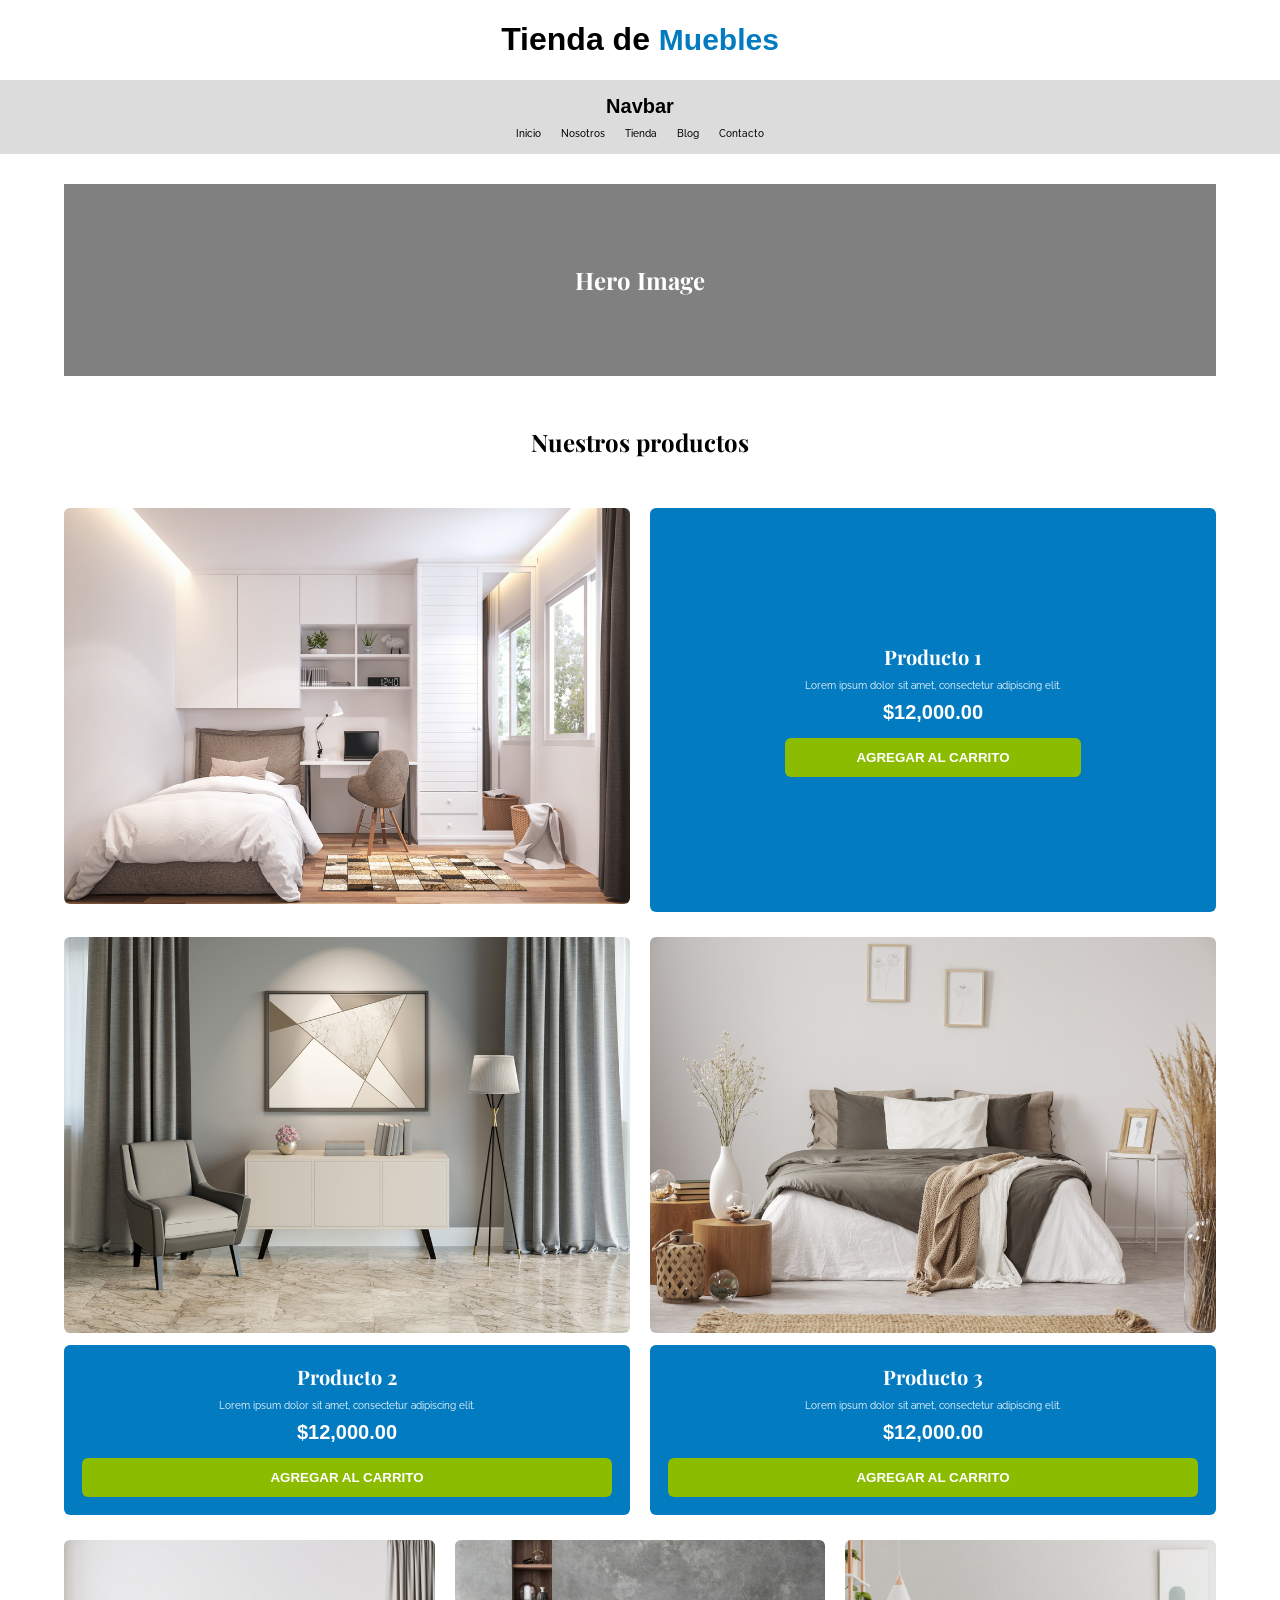
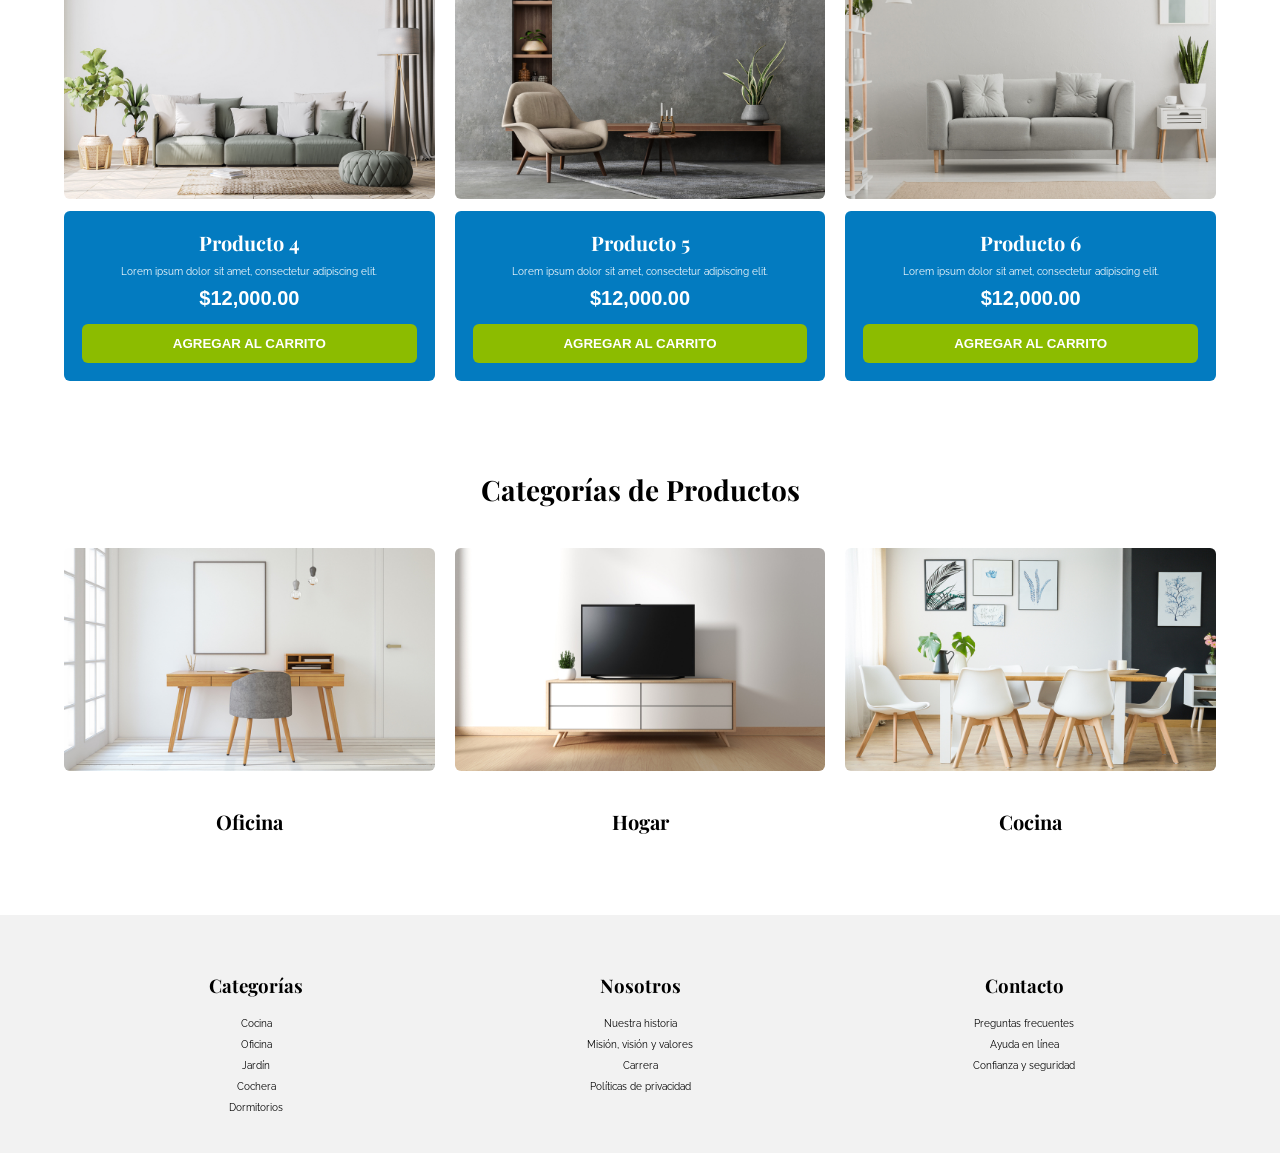
==== index.html @ 821cc691 "Version 1" ====
<!DOCTYPE html>
<html lang="en">
<head>
    <meta charset="UTF-8">
    <meta http-equiv="X-UA-Compatible" content="IE=edge">
    <meta name="viewport" content="width=device-width, initial-scale=1.0">
    <title>Ecommerce - Inicio</title>
    <link rel="preconnect" href="https://fonts.googleapis.com">
    <link rel="preconnect" href="https://fonts.gstatic.com" crossorigin>
    <link href="https://fonts.googleapis.com/css2?family=Playfair+Display:wght@400;600;700&family=Raleway:wght@300;400;600;700&display=swap" rel="stylesheet">
    <link rel="stylesheet" href="app.css">
    <h1>Tienda de <span class="header">Muebles</span></h1>
    </head>
    <body>
    <nav class="navbar">
  <div class="logo">Navbar</div>
  <ul class="menu">
    <li><a href="#">Inicio</a></li>
    <li><a href="#">Nosotros</a></li>
    <li><a href="#">Tienda</a></li>
    <li><a href="#">Blog</a></li>
    <li><a href="#">Contacto</a></li>
  </ul>
  </nav>
  <div class="contenedor">
  <div class="hero-seccion">
    <h2>Hero Image</h2>
  </div>
</div>
<h2>Nuestros productos</h2>
  <section class="contenedor">

    <div class="fila">
      <div class="col">
        <img class="img-producto" src="producto1.jpg" alt="Producto 1">
      </div>
      <div class="col">
        <div class="info-1">
          <h3>Producto 1</h3>
          <p>Lorem ipsum dolor sit amet, consectetur adipiscing elit.</p>
          <div class="precio">$12,000.00</div>
          <button class="btn">Agregar al carrito</button>
        </div>
      </div>
    </div>

    <!-- ✅ Fila 2: 2 columnas (Producto 2 y 3) -->
    <div class="fila">
      <!-- Producto 2 -->
      <div class="col">
        <img class="img-producto" src="producto2.jpg" alt="Producto 2">
        <div class="info-2">
          <h3>Producto 2</h3>
          <p>Lorem ipsum dolor sit amet, consectetur adipiscing elit.</p>
          <div class="precio">$12,000.00</div>
          <button class="btn">Agregar al carrito</button>
        </div>
      </div>

      <!-- Producto 3 -->
      <div class="col">
        <img class="img-producto" src="producto3.jpg" alt="Producto 3">
        <div class="info-2">
          <h3>Producto 3</h3>
          <p>Lorem ipsum dolor sit amet, consectetur adipiscing elit.</p>
          <div class="precio">$12,000.00</div>
          <button class="btn">Agregar al carrito</button>
        </div>
      </div>
    </div>

    <!-- ✅ Fila 3: 3 columnas (Producto 4, 5, 6) -->
    <div class="fila">
      <!-- Producto 4 -->
      <div class="col">
        <img class="img-producto" src="producto4.jpg" alt="Producto 4">
        <div class="info-2">
          <h3>Producto 4</h3>
          <p>Lorem ipsum dolor sit amet, consectetur adipiscing elit.</p>
          <div class="precio">$12,000.00</div>
          <button class="btn">Agregar al carrito</button>
        </div>
      </div>

      <!-- Producto 5 -->
      <div class="col">
        <img class="img-producto" src="producto5.jpg" alt="Producto 5">
        <div class="info-2">
          <h3>Producto 5</h3>
          <p>Lorem ipsum dolor sit amet, consectetur adipiscing elit.</p>
          <div class="precio">$12,000.00</div>
          <button class="btn">Agregar al carrito</button>
        </div>
      </div>

      <!-- Producto 6 -->
      <div class="col">
        <img class="img-producto" src="producto6.jpg" alt="Producto 6">
        <div class="info-2">
          <h3>Producto 6</h3>
          <p>Lorem ipsum dolor sit amet, consectetur adipiscing elit.</p>
          <div class="precio">$12,000.00</div>
          <button class="btn">Agregar al carrito</button>
        </div>
      </div>
    </div>

  </section>

  <section class="categorias">
  <h2>Categorías de Productos</h2>

  <div class="fila-categorias">
    <div class="col-categoria">
      <a href="#">
        <img src="categoria1.jpg" alt="Oficina">
        <h3>Oficina</h3>
      </a>
    </div>
    <div class="col-categoria">
      <a href="#">
        <img src="categoria2.jpg" alt="Hogar">
        <h3>Hogar</h3>
      </a>
    </div>
    <div class="col-categoria">
      <a href="#">
        <img src="categoria3.jpg" alt="Cocina">
        <h3>Cocina</h3>
      </a>
    </div>

  </div>
</section>
    <footer>
    <div class="contenedor-footer">

        <div class="columna">
            <h3>Categorías</h3>
            <nav>
                <a href="#">Cocina</a>
                <a href="#">Oficina</a>
                <a href="#">Jardín</a>
                <a href="#">Cochera</a>
                <a href="#">Dormitorios</a>
            </nav>
        </div>
        <div class="columna">
            <h3>Nosotros</h3>
           <nav>
                <a href="#">Nuestra historia</a>
                <a href="#">Misión, visión y valores</a>
                <a href="#">Carrera</a>
                <a href="#">Políticas de privacidad</a>

            </nav> 
        </div>
        <div class="columna">
            <h3>Contacto</h3>
            <nav>
                <a href="#">Preguntas frecuentes</a>
                <a href="#">Ayuda en línea</a>
                <a href="#">Confianza y seguridad</a>
            </nav>
        </div>

    </div>
</footer>

</body>
</html>
---- app.css ----
/*reglas generales*/
.header {
    color: #037BC0;
    font-size: 30px;

}
h1{
    text-align: center;
}
body {
  margin: 0;
  font-family: Arial, sans-serif;
}

.navbar {
  background-color: gainsboro;
  display: flex;
  justify-content: space-between;
  align-items: center;
  padding: 15px 40px;
}

.logo {
  color: black;
  font-size: 20px;
  font-weight: bold;
}

.menu {
  list-style: none;
  display: flex;
  gap: 20px;
  margin: 0;
  padding: 0;
}

.menu a {
  text-decoration: none;
  color: black;
  font-weight: 500;
}

.menu a:hover {
  text-decoration: underline;
}

.hero-seccion {
  background-color: gray; 
  color: white;
  padding: 60px 20px;
  text-align: center;
  font-family: 'Playfair Display', serif;
  font-family: 'Raleway', sans-serif

}
h2 {
  font-family: 'Playfair Display', serif;
  text-align: center;
}
h3{
    font-family: 'Playfair Display', serif;
    text-align: center;

}
  .contenedor{
      width: 90%;
      max-width: 1200px;
      margin: 0 auto;
      padding: 30px 0;
      display: flex;
      flex-direction: column;
      gap: 25px;
    }

    /* Filas */
    .fila{
      display: flex;
      gap: 20px;
    }

    /* Columnas */
    .col{
      flex: 1;
      display: flex;
      flex-direction: column;
      gap: 12px;
    }

    .img-producto{
      width: 100%;
      display: block;
      border-radius: 6px;
      object-fit: cover;
    }

    /* Caja azul de info */
    .info-1{
      background: #037BC0;
      color: #fff;
      padding: 135px;
      border-radius: 6px;
      text-align: center;
    }

    .info-1 h3{
      margin: 0 0 10px 0;
      font-size: 20px;
    }
    .info-2{
      background: #037BC0;
      color: #fff;
      padding: 18px;
      border-radius: 6px;
      text-align: center;
    }

    .info-2 h3{
      margin: 0 0 10px 0;
      font-size: 20px;
    }

    .info p{
      margin: 0 0 10px 0;
      line-height: 1.4;
      font-size: 15px;
    }

    .precio{
      font-size: 20px;
      font-weight: bold;
      margin: 10px 0 14px 0;
    }

    .btn{
      display: inline-block;
      width: 100%;
      padding: 12px 14px;
      border: none;
      background: #8cbc00;
      color: #fff;
      font-weight: 700;
      border-radius: 6px;
      cursor: pointer;
      text-transform: uppercase;
    }

    .btn:hover{
      opacity: 0.85;
    }
    .btn:active{
      background-color: #8cbc00;
    color: white;
    padding: 10px 20px;
    border: thick solid #8cbc00;
    cursor: pointer;
    border-radius: 10px;
    background-color: #6a8b00;
    transform: scale(0.9);
    }

    /* Ajustes responsivos */
    @media (max-width: 850px){
      .fila{
        flex-direction: column;
      }
    }




.categorias{
  width: 90%;
  max-width: 1200px;
  margin: 60px auto;
  text-align: center;
}

.categorias h2{
  margin-bottom: 40px;
  font-size: 28px;
}

.fila-categorias{
  display: flex;
  gap: 20px;
}

.col-categoria{
  flex: 1;
}

.col-categoria a{
  text-decoration: none;
  color: black;
  display: block;
}

.col-categoria img{
  width: 100%;
  border-radius: 6px;
  margin-bottom: 15px;
  transition: transform 0.3s ease;
}

.col-categoria:hover img{
  transform: scale(1.05);
}

.col-categoria h3{
  font-size: 20px;
}

/* Responsive */
@media (max-width: 850px){
  .fila-categorias{
    flex-direction: column;
  }
}


footer {
        background-color: #f2f2f2;
        padding: 40px 0;
    }

    .contenedor-footer {
        width: 90%;
        max-width: 1200px;
        margin: 0 auto;
        display: flex;
    }

    .columna {
        flex: 1; 
        text-align: center;
    }

    .columna h3 {
        margin-bottom: 20px;
        
    }

    nav {
        display: flex;
        flex-direction: column;
        gap: 10px;
    }

    nav a {
        color: black;
        text-decoration: none;
    }

    nav a:hover {
        opacity: 0.7;
    }

p, a, li {
  font-family: 'Raleway', sans-serif;
  font-size: 10px;
}
.contenedor{
    display: flex;
    flex-direction: column;
}
.caja{
    display: flex;
    flex-direction: row;
}
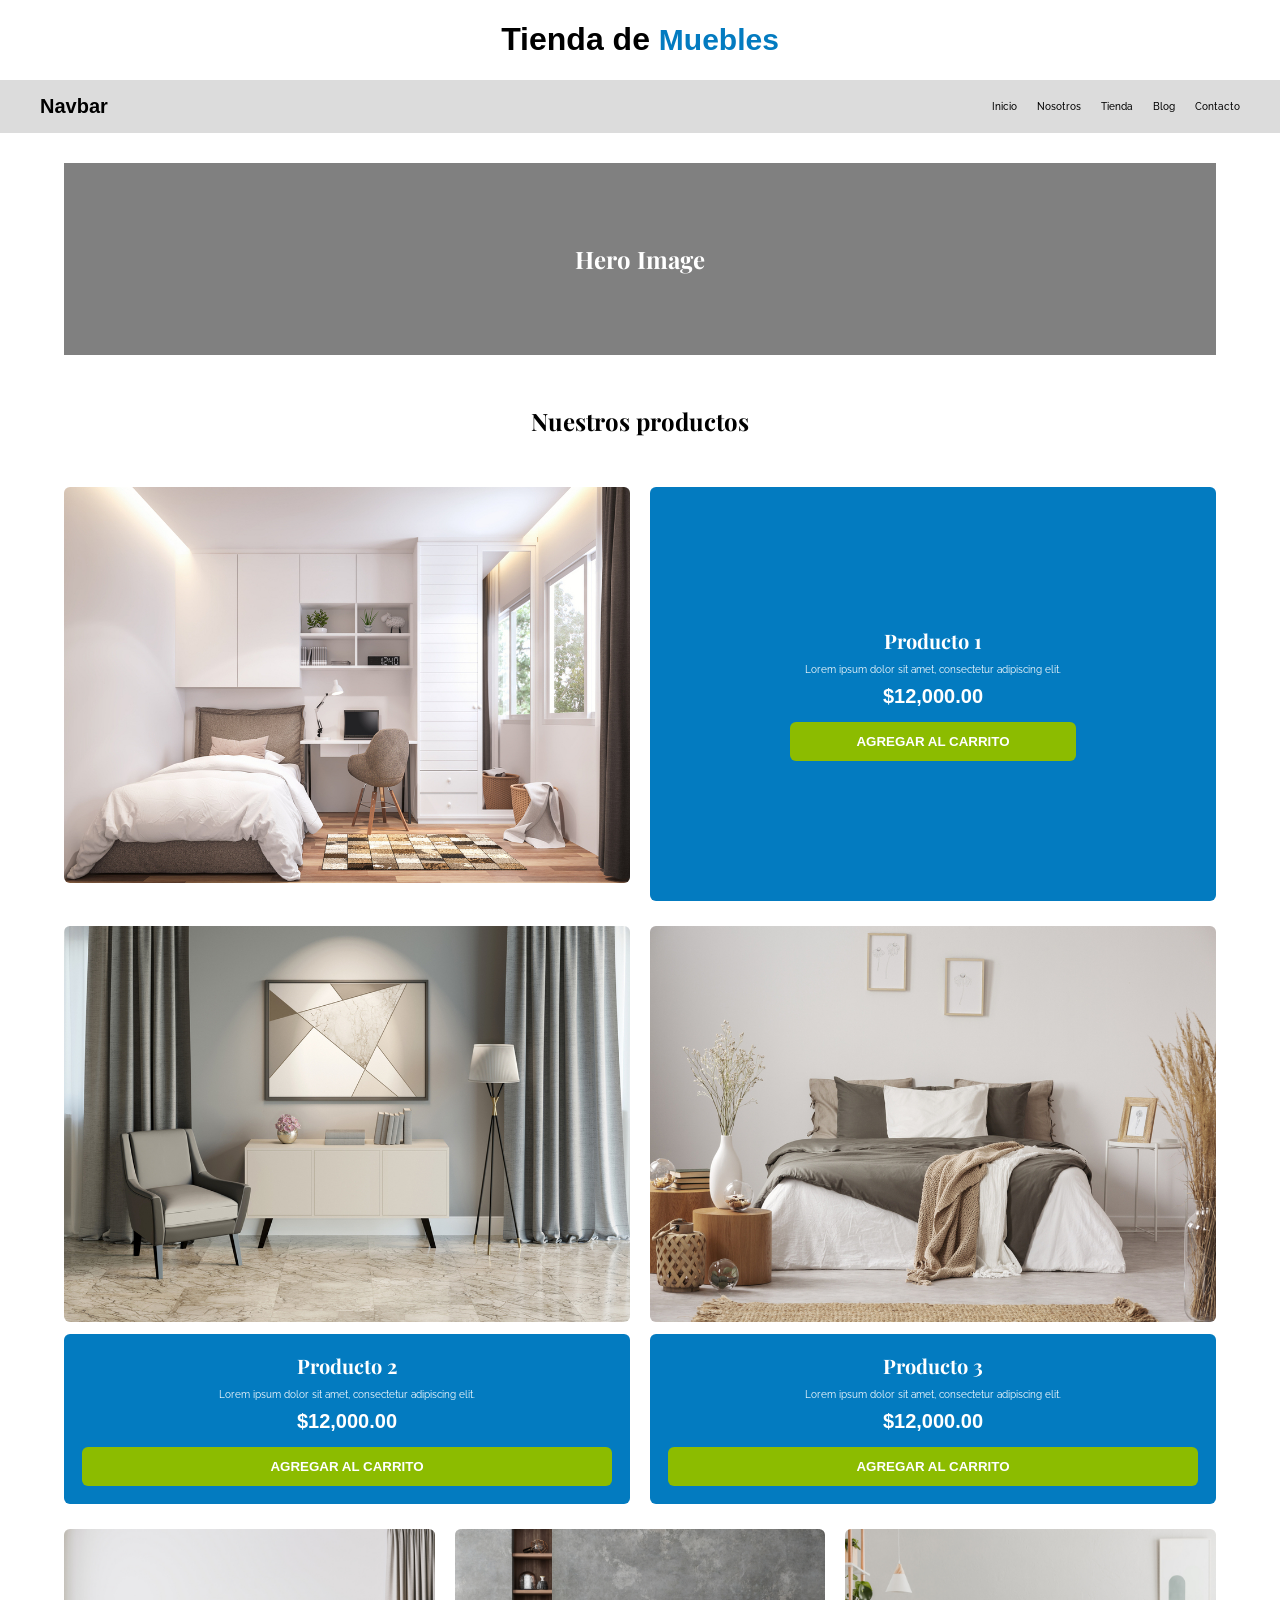
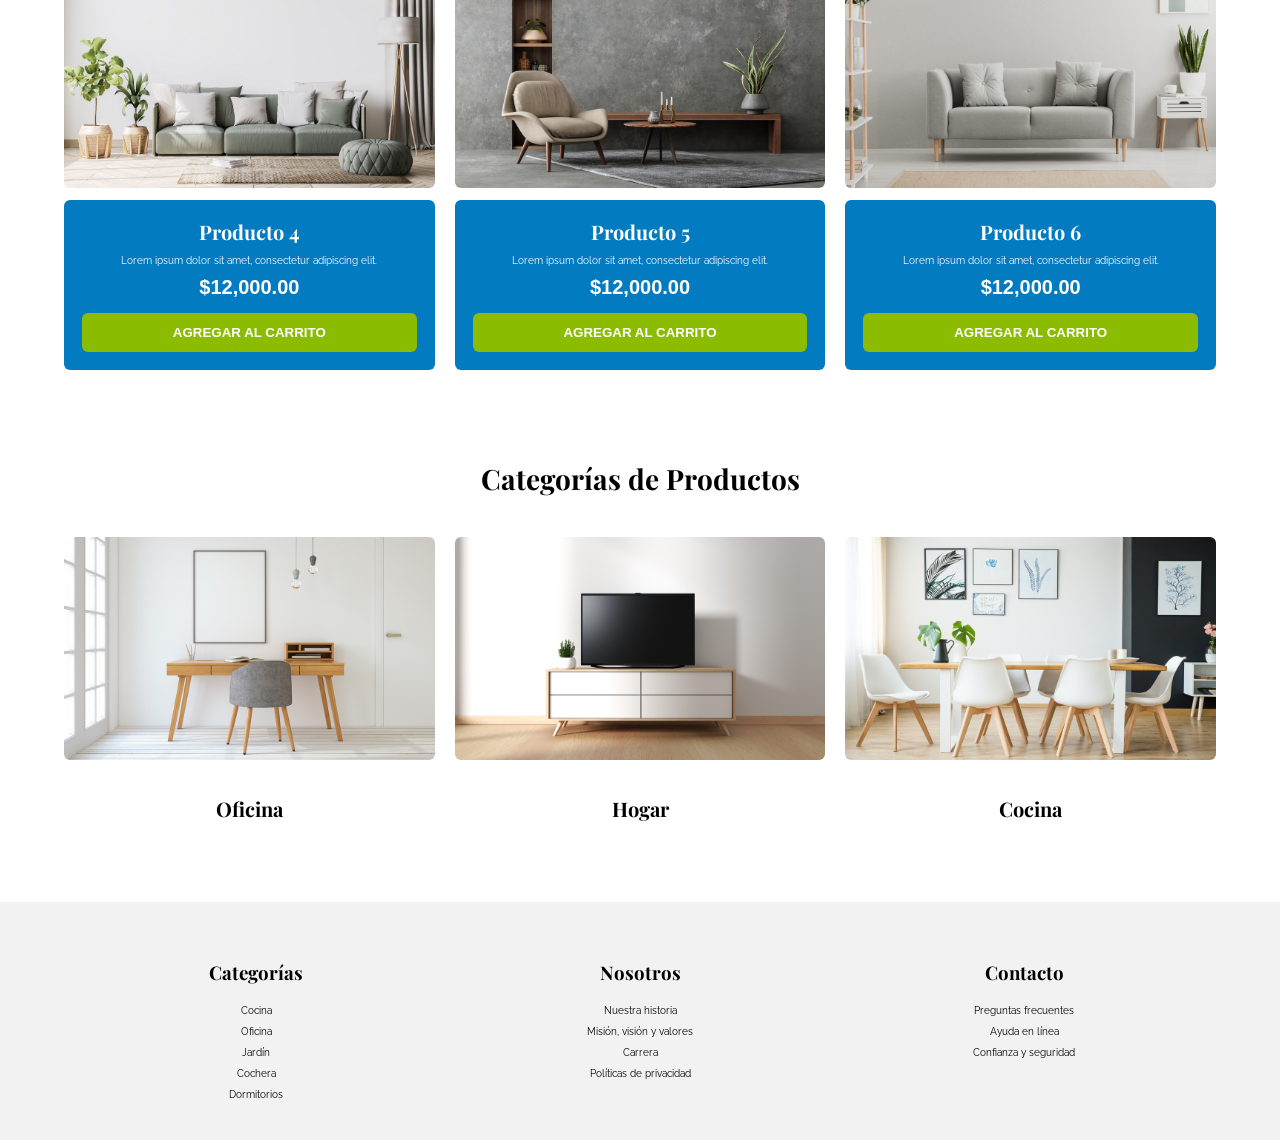
==== commit 845e18be: "Hacer todo con Flex Box" ====
--- a/index.html
+++ b/index.html
@@ -43,10 +43,7 @@
         </div>
       </div>
     </div>
-
-    <!-- ✅ Fila 2: 2 columnas (Producto 2 y 3) -->
     <div class="fila">
-      <!-- Producto 2 -->
       <div class="col">
         <img class="img-producto" src="producto2.jpg" alt="Producto 2">
         <div class="info-2">
@@ -57,7 +54,6 @@
         </div>
       </div>
 
-      <!-- Producto 3 -->
       <div class="col">
         <img class="img-producto" src="producto3.jpg" alt="Producto 3">
         <div class="info-2">
@@ -69,9 +65,7 @@
       </div>
     </div>
 
-    <!-- ✅ Fila 3: 3 columnas (Producto 4, 5, 6) -->
     <div class="fila">
-      <!-- Producto 4 -->
       <div class="col">
         <img class="img-producto" src="producto4.jpg" alt="Producto 4">
         <div class="info-2">
@@ -81,8 +75,6 @@
           <button class="btn">Agregar al carrito</button>
         </div>
       </div>
-
-      <!-- Producto 5 -->
       <div class="col">
         <img class="img-producto" src="producto5.jpg" alt="Producto 5">
         <div class="info-2">
@@ -93,7 +85,6 @@
         </div>
       </div>
 
-      <!-- Producto 6 -->
       <div class="col">
         <img class="img-producto" src="producto6.jpg" alt="Producto 6">
         <div class="info-2">
@@ -135,9 +126,9 @@
     <footer>
     <div class="contenedor-footer">
 
-        <div class="columna">
+        <div class="column-footer">
             <h3>Categorías</h3>
-            <nav>
+            <nav class ="nav-footer">
                 <a href="#">Cocina</a>
                 <a href="#">Oficina</a>
                 <a href="#">Jardín</a>
@@ -145,9 +136,9 @@
                 <a href="#">Dormitorios</a>
             </nav>
         </div>
-        <div class="columna">
+        <div class="column-footer">
             <h3>Nosotros</h3>
-           <nav>
+           <nav class="nav-footer">
                 <a href="#">Nuestra historia</a>
                 <a href="#">Misión, visión y valores</a>
                 <a href="#">Carrera</a>
@@ -155,9 +146,9 @@
 
             </nav> 
         </div>
-        <div class="columna">
+        <div class="column-footer">
             <h3>Contacto</h3>
-            <nav>
+            <nav class="nav-footer">
                 <a href="#">Preguntas frecuentes</a>
                 <a href="#">Ayuda en línea</a>
                 <a href="#">Confianza y seguridad</a>
--- a/app.css
+++ b/app.css
@@ -71,14 +71,10 @@
       flex-direction: column;
       gap: 25px;
     }
-
-    /* Filas */
     .fila{
       display: flex;
       gap: 20px;
     }
-
-    /* Columnas */
     .col{
       flex: 1;
       display: flex;
@@ -88,16 +84,14 @@
 
     .img-producto{
       width: 100%;
-      display: block;
+      display: flex;
       border-radius: 6px;
       object-fit: cover;
     }
-
-    /* Caja azul de info */
     .info-1{
       background: #037BC0;
       color: #fff;
-      padding: 135px;
+      padding: 140px;
       border-radius: 6px;
       text-align: center;
     }
@@ -132,7 +126,7 @@
     }
 
     .btn{
-      display: inline-block;
+      display: flex;
       width: 100%;
       padding: 12px 14px;
       border: none;
@@ -141,6 +135,7 @@
       font-weight: 700;
       border-radius: 6px;
       cursor: pointer;
+      justify-content: center;
       text-transform: uppercase;
     }
 
@@ -148,7 +143,7 @@
       opacity: 0.85;
     }
     .btn:active{
-      background-color: #8cbc00;
+    background-color: #8cbc00;
     color: white;
     padding: 10px 20px;
     border: thick solid #8cbc00;
@@ -182,17 +177,21 @@
 
 .fila-categorias{
   display: flex;
+  flex-direction: row;
   gap: 20px;
 }
 
 .col-categoria{
-  flex: 1;
+  display: flex;
+  flex-direction: column;
 }
 
 .col-categoria a{
   text-decoration: none;
   color: black;
-  display: block;
+  display: flex;
+  flex-direction: column;
+  align-items: center;
 }
 
 .col-categoria img{
@@ -210,13 +209,11 @@
   font-size: 20px;
 }
 
-/* Responsive */
 @media (max-width: 850px){
   .fila-categorias{
     flex-direction: column;
   }
 }
-
 
 footer {
         background-color: #f2f2f2;
@@ -230,28 +227,28 @@
         display: flex;
     }
 
-    .columna {
+    .column-footer {
         flex: 1; 
         text-align: center;
     }
 
-    .columna h3 {
+    .column-footer h3 {
         margin-bottom: 20px;
         
     }
 
-    nav {
+    .nav-footer {
         display: flex;
         flex-direction: column;
         gap: 10px;
     }
 
-    nav a {
+    .nav-footer a {
         color: black;
         text-decoration: none;
     }
 
-    nav a:hover {
+    .nav-footer a:hover {
         opacity: 0.7;
     }
 
@@ -259,13 +256,6 @@
   font-family: 'Raleway', sans-serif;
   font-size: 10px;
 }
-.contenedor{
-    display: flex;
-    flex-direction: column;
-}
-.caja{
-    display: flex;
-    flex-direction: row;
-}
-
-
+
+
+
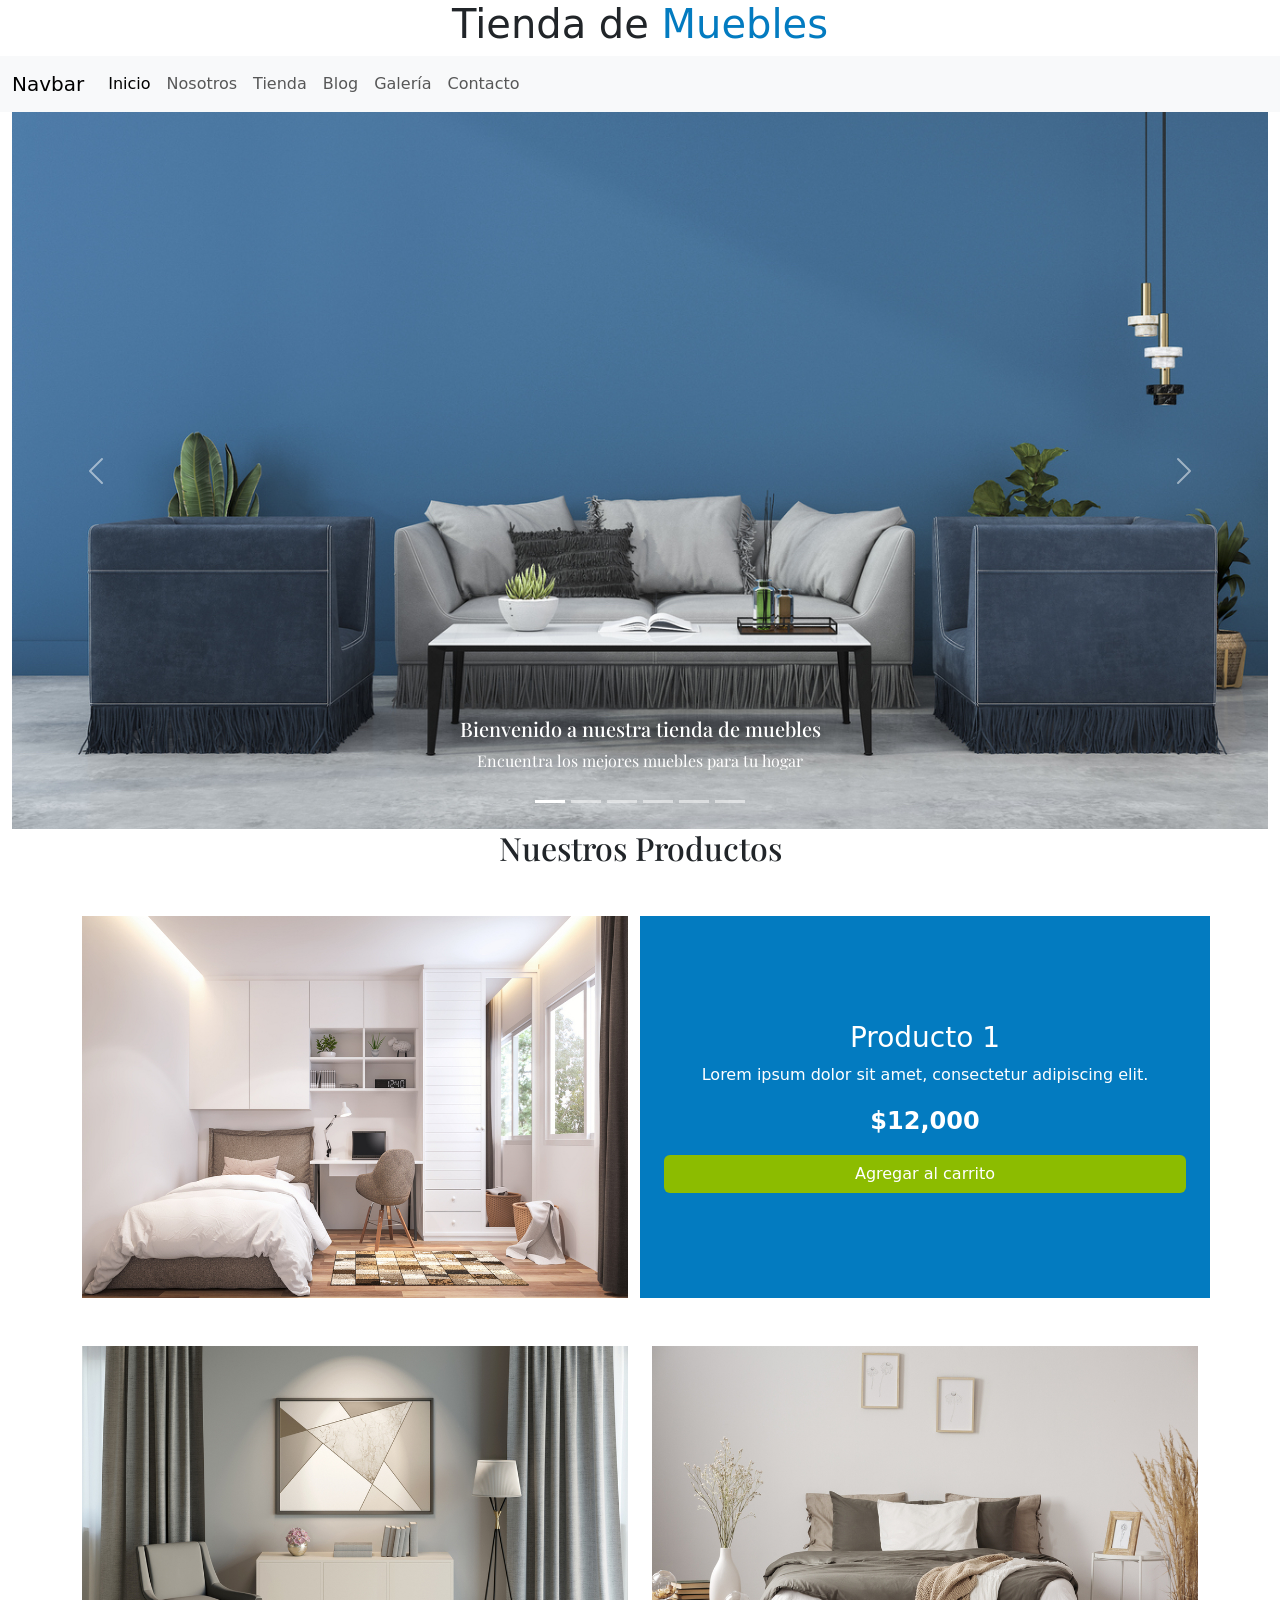
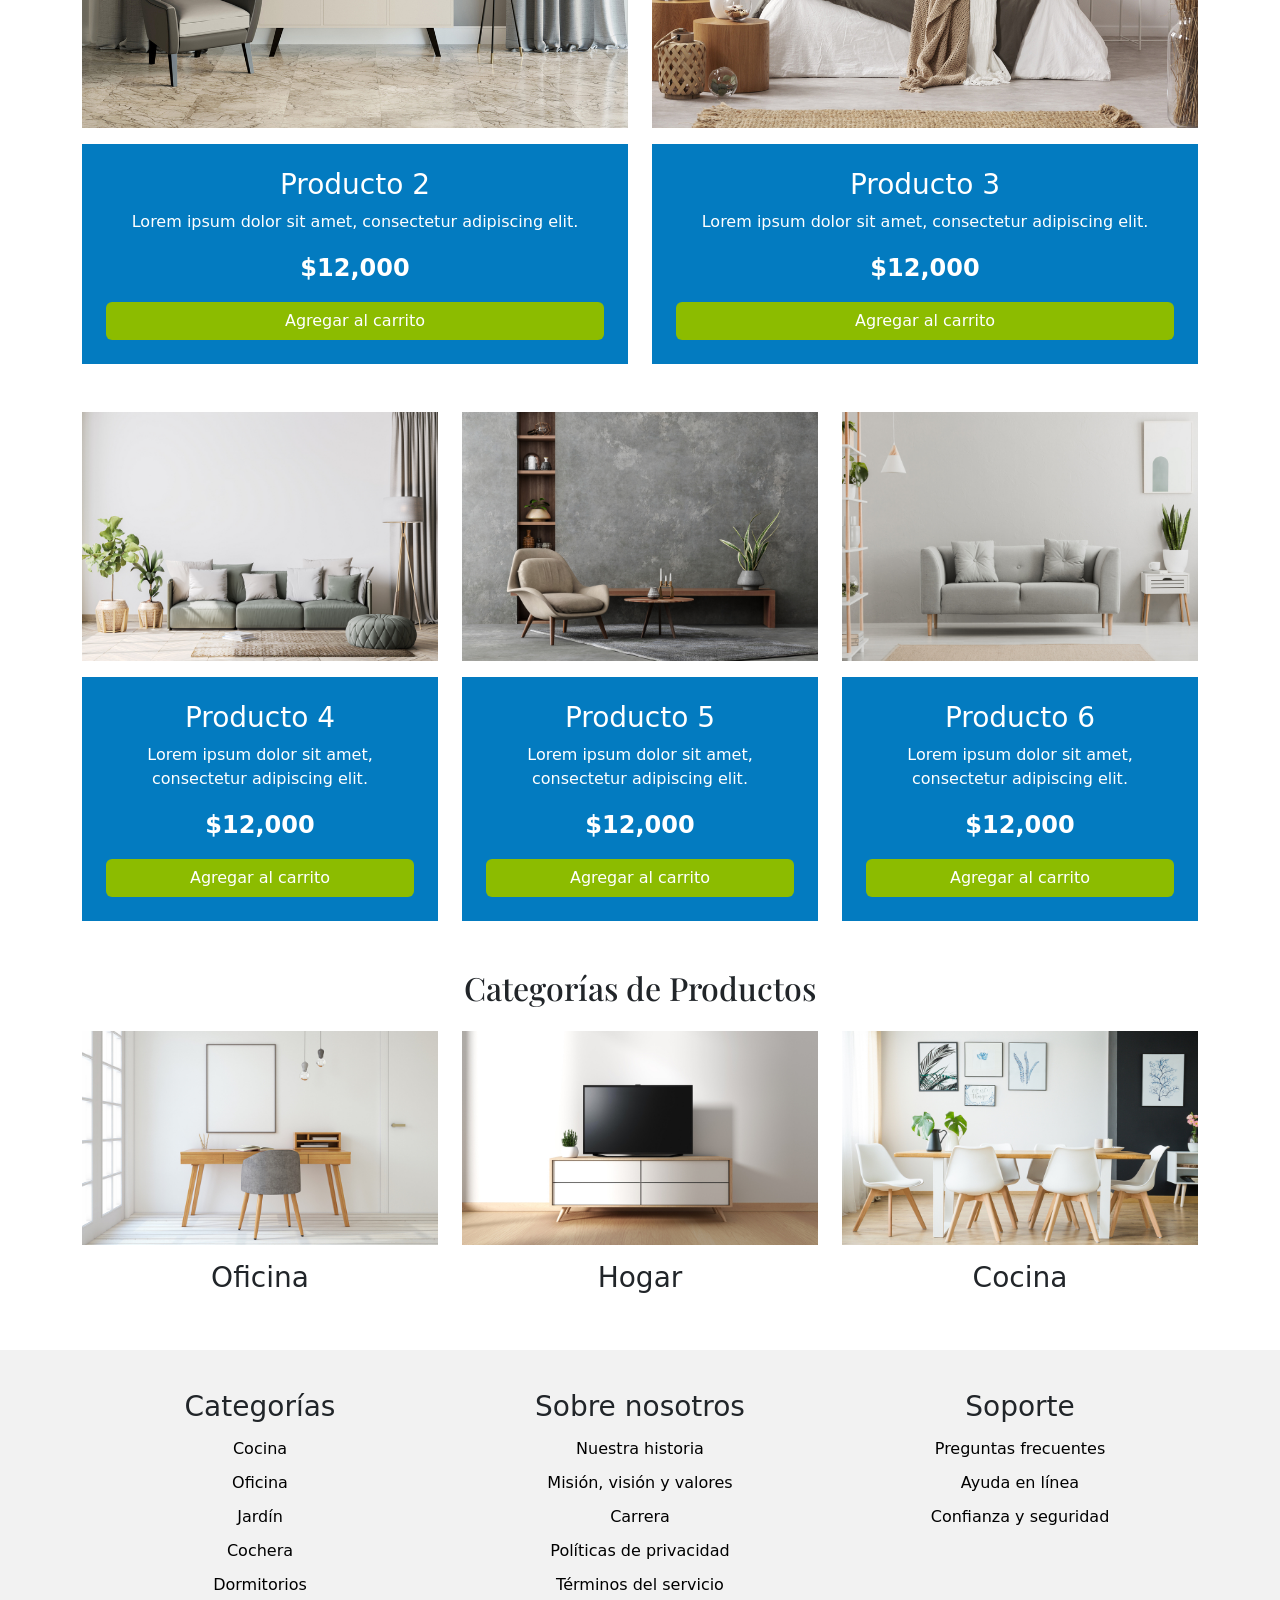
==== commit f2561990: "Change the name of index" ====
--- a/index.html
+++ b/index.html
@@ -1,162 +1,397 @@
 <!DOCTYPE html>
-<html lang="en">
-<head>
-    <meta charset="UTF-8">
-    <meta http-equiv="X-UA-Compatible" content="IE=edge">
-    <meta name="viewport" content="width=device-width, initial-scale=1.0">
-    <title>Ecommerce - Inicio</title>
-    <link rel="preconnect" href="https://fonts.googleapis.com">
-    <link rel="preconnect" href="https://fonts.gstatic.com" crossorigin>
-    <link href="https://fonts.googleapis.com/css2?family=Playfair+Display:wght@400;600;700&family=Raleway:wght@300;400;600;700&display=swap" rel="stylesheet">
-    <link rel="stylesheet" href="app.css">
-    <h1>Tienda de <span class="header">Muebles</span></h1>
-    </head>
+<html>
+    <head>
+        <title>Ecommerce - Inicio</title>
+        <meta name="viewport" content="width=device-width", initial-scale=1>
+        <meta charset="UTF-8">
+        <link href="https://cdn.jsdelivr.net/npm/bootstrap@5.3.8/dist/css/bootstrap.min.css" rel="stylesheet" integrity="sha384-sRIl4kxILFvY47J16cr9ZwB07vP4J8+LH7qKQnuqkuIAvNWLzeN8tE5YBujZqJLB" crossorigin="anonymous">        
+        <script src="https://cdn.jsdelivr.net/npm/bootstrap@5.3.8/dist/js/bootstrap.bundle.min.js" integrity="sha384-FKyoEForCGlyvwx9Hj09JcYn3nv7wiPVlz7YYwJrWVcXK/BmnVDxM+D2scQbITxI" crossorigin="anonymous"></script>   
+        <link rel="preconnect" href="https://fonts.googleapis.com">
+        <link rel="preconnect" href="https://fonts.gstatic.com" crossorigin>
+        <link href="https://fonts.googleapis.com/css2?family=Playfair+Display:wght@400;700&display=swap" rel="stylesheet">  
+      </head>
     <body>
-    <nav class="navbar">
-  <div class="logo">Navbar</div>
-  <ul class="menu">
-    <li><a href="#">Inicio</a></li>
-    <li><a href="#">Nosotros</a></li>
-    <li><a href="#">Tienda</a></li>
-    <li><a href="#">Blog</a></li>
-    <li><a href="#">Contacto</a></li>
-  </ul>
-  </nav>
-  <div class="contenedor">
-  <div class="hero-seccion">
-    <h2>Hero Image</h2>
-  </div>
-</div>
-<h2>Nuestros productos</h2>
-  <section class="contenedor">
-
-    <div class="fila">
-      <div class="col">
-        <img class="img-producto" src="producto1.jpg" alt="Producto 1">
-      </div>
-      <div class="col">
-        <div class="info-1">
-          <h3>Producto 1</h3>
-          <p>Lorem ipsum dolor sit amet, consectetur adipiscing elit.</p>
-          <div class="precio">$12,000.00</div>
-          <button class="btn">Agregar al carrito</button>
+
+    <!-- Titulo -->
+    <h1 class ="text-center">Tienda de <span style = "color: #037bc0;" >Muebles</span></h1>
+    
+    <!-- Navbar -->
+    <nav class = "navbar  navbar-expand-lg navbar-light bg-light">
+      <div class = "container-fluid">
+        <a class = "navbar-brand" href="#">Navbar</a>
+        <button class="navbar-toggler" type ="button" data-bs-toggle = "collapse" data-bs-target="#menu">
+        <span class="navbar-toggler-icon"></span>
+        </button>
+        <div class="collapse navbar-collapse" id="menu">
+          <ul class="navbar-nav">
+            <li class="nav-item">
+              <a class="nav-link active" aria-current="page" href="#">Inicio</a>
+            </li>
+            <li class="nav-item">
+              <a class="nav-link" href="#">Nosotros</a>
+            </li>
+            <li class="nav-item">
+              <a class="nav-link" href="#">Tienda</a>
+            </li>
+            <li class="nav-item">
+              <a class="nav-link" href="#">Blog</a>
+            </li>
+            <li class="nav-item">
+              <a class="nav-link" href="#">Galería</a>
+            </li>
+            <li class="nav-item">
+              <a class="nav-link" href="#">Contacto</a>
+              
+            </li>
+          </ul>
         </div>
-      </div>
-    </div>
-    <div class="fila">
-      <div class="col">
-        <img class="img-producto" src="producto2.jpg" alt="Producto 2">
-        <div class="info-2">
-          <h3>Producto 2</h3>
-          <p>Lorem ipsum dolor sit amet, consectetur adipiscing elit.</p>
-          <div class="precio">$12,000.00</div>
-          <button class="btn">Agregar al carrito</button>
-        </div>
-      </div>
-
-      <div class="col">
-        <img class="img-producto" src="producto3.jpg" alt="Producto 3">
-        <div class="info-2">
-          <h3>Producto 3</h3>
-          <p>Lorem ipsum dolor sit amet, consectetur adipiscing elit.</p>
-          <div class="precio">$12,000.00</div>
-          <button class="btn">Agregar al carrito</button>
-        </div>
-      </div>
-    </div>
-
-    <div class="fila">
-      <div class="col">
-        <img class="img-producto" src="producto4.jpg" alt="Producto 4">
-        <div class="info-2">
-          <h3>Producto 4</h3>
-          <p>Lorem ipsum dolor sit amet, consectetur adipiscing elit.</p>
-          <div class="precio">$12,000.00</div>
-          <button class="btn">Agregar al carrito</button>
-        </div>
-      </div>
-      <div class="col">
-        <img class="img-producto" src="producto5.jpg" alt="Producto 5">
-        <div class="info-2">
-          <h3>Producto 5</h3>
-          <p>Lorem ipsum dolor sit amet, consectetur adipiscing elit.</p>
-          <div class="precio">$12,000.00</div>
-          <button class="btn">Agregar al carrito</button>
-        </div>
-      </div>
-
-      <div class="col">
-        <img class="img-producto" src="producto6.jpg" alt="Producto 6">
-        <div class="info-2">
-          <h3>Producto 6</h3>
-          <p>Lorem ipsum dolor sit amet, consectetur adipiscing elit.</p>
-          <div class="precio">$12,000.00</div>
-          <button class="btn">Agregar al carrito</button>
-        </div>
-      </div>
-    </div>
-
-  </section>
-
-  <section class="categorias">
-  <h2>Categorías de Productos</h2>
-
-  <div class="fila-categorias">
-    <div class="col-categoria">
-      <a href="#">
-        <img src="categoria1.jpg" alt="Oficina">
-        <h3>Oficina</h3>
-      </a>
-    </div>
-    <div class="col-categoria">
-      <a href="#">
-        <img src="categoria2.jpg" alt="Hogar">
-        <h3>Hogar</h3>
-      </a>
-    </div>
-    <div class="col-categoria">
-      <a href="#">
-        <img src="categoria3.jpg" alt="Cocina">
-        <h3>Cocina</h3>
-      </a>
-    </div>
-
-  </div>
-</section>
-    <footer>
-    <div class="contenedor-footer">
-
-        <div class="column-footer">
-            <h3>Categorías</h3>
-            <nav class ="nav-footer">
-                <a href="#">Cocina</a>
-                <a href="#">Oficina</a>
-                <a href="#">Jardín</a>
-                <a href="#">Cochera</a>
-                <a href="#">Dormitorios</a>
-            </nav>
-        </div>
-        <div class="column-footer">
-            <h3>Nosotros</h3>
-           <nav class="nav-footer">
-                <a href="#">Nuestra historia</a>
-                <a href="#">Misión, visión y valores</a>
-                <a href="#">Carrera</a>
-                <a href="#">Políticas de privacidad</a>
-
-            </nav> 
-        </div>
-        <div class="column-footer">
-            <h3>Contacto</h3>
-            <nav class="nav-footer">
-                <a href="#">Preguntas frecuentes</a>
-                <a href="#">Ayuda en línea</a>
-                <a href="#">Confianza y seguridad</a>
-            </nav>
-        </div>
-
-    </div>
+       </div>
+    </nav>
+
+  <!-- Carousel -->
+  <div id="carousel" class = "container-fluid carousel slide" data-bs-ride="carousel">
+
+  <!-- indicadores -->
+    <div class="carousel-indicators">
+    <button type="button" data-bs-target="#carousel" data-bs-slide-to="0" class="active"></button>
+    <button type="button" data-bs-target="#carousel" data-bs-slide-to="1"></button>
+    <button type="button" data-bs-target="#carousel" data-bs-slide-to="2"></button>
+    <button type="button" data-bs-target="#carousel" data-bs-slide-to="3"></button>
+    <button type="button" data-bs-target="#carousel" data-bs-slide-to="4"></button>
+    <button type="button" data-bs-target="#carousel" data-bs-slide-to="5"></button>
+  </div>
+
+  <!-- Contenedor de imágenes -->
+  <div class="carousel-inner">
+
+    <div class="carousel-item active text-center">
+      <img src="principal.jpg" class="d-block w-100 img-fluid" alt="Imagen Principal">
+      <div class="carousel-caption d-none d-md-block">
+        <h5 style="font-family: 'Playfair Display', serif;">Bienvenido a nuestra tienda de muebles</h5>
+        <p style="font-family: 'Playfair Display', serif;">Encuentra los mejores muebles para tu hogar</p>
+      </div>
+    </div>
+
+    <div class="carousel-item text-center">
+      <img src="producto1.jpg" class="d-block w-100 img-fluid" alt="Producto 1">
+          <div class="carousel-caption d-none d-md-block">
+        <h5 style="font-family: 'Playfair Display', serif;">Bienvenido a nuestra tienda de muebles</h5>
+        <p style="font-family: 'Playfair Display', serif;">Encuentra los mejores muebles para tu hogar</p>
+      </div>
+    </div>
+
+    <div class="carousel-item text-center">
+      <img src="producto3.jpg" class="d-block w-100 img-fluid" alt="Producto 3">
+          <div class="carousel-caption d-none d-md-block">
+        <h5 style="font-family: 'Playfair Display', serif;">Bienvenido a nuestra tienda de muebles</h5>
+        <p style="font-family: 'Playfair Display', serif;">Encuentra los mejores muebles para tu hogar</p>
+      </div>
+    </div>
+    
+    <div class="carousel-item text-center">
+      <img src="producto4.jpg" class="d-block w-100 img-fluid" alt="Producto 4">
+          <div class="carousel-caption d-none d-md-block">
+        <h5 style="font-family: 'Playfair Display', serif;">Bienvenido a nuestra tienda de muebles</h5>
+        <p style="font-family: 'Playfair Display', serif;">Encuentra los mejores muebles para tu hogar</p>
+      </div>
+    </div>
+    <div class="carousel-item text-center">
+      <img src="producto5.jpg" class="d-block w-100 img-fluid" alt="Producto 5">
+          <div class="carousel-caption d-none d-md-block">
+        <h5 style="font-family: 'Playfair Display', serif;">Bienvenido a nuestra tienda de muebles</h5>
+        <p style="font-family: 'Playfair Display', serif;">Encuentra los mejores muebles para tu hogar</p>
+      </div>
+    </div>
+    <div class="carousel-item text-center">
+      <img src="producto6.jpg" class="d-block w-100 img-fluid" alt="Producto 6">
+          <div class="carousel-caption d-none d-md-block">
+        <h5 style="font-family: 'Playfair Display', serif;">Bienvenido a nuestra tienda de muebles</h5>
+        <p style="font-family: 'Playfair Display', serif;">Encuentra los mejores muebles para tu hogar</p>
+      </div>
+    </div>
+
+  </div>
+
+  <!-- botones Carousel -->
+  <button class="carousel-control-prev" type="button" data-bs-target="#carousel" data-bs-slide="prev">
+    <span class="carousel-control-prev-icon"></span>
+  </button>
+
+  <button class="carousel-control-next" type="button" data-bs-target="#carousel" data-bs-slide="next">
+    <span class="carousel-control-next-icon"></span>
+  </button>
+
+</div>
+<!-- Productos -->
+<h2 class="text-center" style="font-family: 'Playfair Display', serif;">Nuestros Productos</h2>
+<style>
+.btn-animado{
+  background-color:#8cbc00;
+  color:white;
+  transition: transform 0.2s ease, box-shadow 0.2s ease;
+}
+
+.btn-animado:hover{
+  transform: scale(1.05);
+}
+
+.btn-animado:active{
+  transform: scale(0.95);
+  box-shadow: inset 0 3px 6px rgba(0,0,0,0.3);
+}
+</style>
+
+<div class="container mt-5">
+
+  <div class="row">
+
+    <!-- Producto 1 Imagen-->
+    <div class="col-md-6">
+      <img src="producto1.jpg" class="img-fluid" alt="Producto 1">
+    </div>
+
+    <!-- Información 1 -->
+    <div class="col-md-6 text-white text-center p-4 d-flex flex-column justify-content-center"
+         style="background-color:#037BC0;">
+        <h3>Producto 1</h3>
+        <p>Lorem ipsum dolor sit amet, consectetur adipiscing elit.</p>
+        <p class="fs-4 fw-bold">$12,000</p>
+        <button button class="btn btn-animado w-100" style="background-color:#8cbc00;">
+        Agregar al carrito
+        </button>
+
+    </div>
+
+  </div>
+
+</div>
+
+<div class="container mt-5">
+
+  <div class="row">
+
+    <!-- Producto 2 Imagen-->
+    <div class="col-md-6 text-center">
+
+      <img src="producto2.jpg" class="img-fluid" alt="Producto 2">
+
+          <!-- Información 2 -->
+
+      <div class="text-white p-4 mt-3" style="background-color:#037BC0;">
+
+        <h3>Producto 2</h3>
+
+        <p>Lorem ipsum dolor sit amet, consectetur adipiscing elit.</p>
+
+        <p class="fs-4 fw-bold">$12,000</p>
+
+        <button button class="btn btn-animado w-100" style="background-color:#8cbc00;">
+          Agregar al carrito
+        </button>
+
+      </div>
+
+    </div>
+
+    <!-- Producto 3 Imagen-->
+    <div class="col-md-6 text-center">
+
+      <img src="producto3.jpg" class="img-fluid" alt="Producto 3">
+
+      <!-- Información 3 -->
+      <div class="text-white p-4 mt-3" style="background-color:#037BC0;">
+        <h3>Producto 3</h3>
+        <p>Lorem ipsum dolor sit amet, consectetur adipiscing elit.</p>
+        <p class="fs-4 fw-bold">$12,000</p>
+        <button button class="btn btn-animado w-100" style="background-color:#8cbc00;">
+          Agregar al carrito
+        </button>
+      </div>
+    </div>
+  </div>
+
+</div>
+<div class="container mt-5">
+
+  <div class="row">
+
+    <!-- Producto 4 Imagen-->
+    <div class="col-md-4 text-center">
+
+      <img src="producto4.jpg" class="img-fluid" alt="Producto 4">
+
+      <!-- Información 4 -->
+      <div class="text-white p-4 mt-3" style="background-color:#037BC0;">
+
+        <h3>Producto 4</h3>
+
+        <p>
+            Lorem ipsum dolor sit amet, consectetur adipiscing elit.
+
+        </p>
+
+        <p class="fs-4 fw-bold">$12,000</p>
+
+        <button button class="btn btn-animado w-100" style="background-color:#8cbc00;">
+          Agregar al carrito
+        </button>
+
+      </div>
+
+    </div>
+
+
+    <!-- Producto 5 Imagen-->
+    <div class="col-md-4 text-center">
+
+      <img src="producto5.jpg" class="img-fluid" alt="Producto 5">
+
+      <!-- Información 5 -->
+      <div class="text-white p-4 mt-3" style="background-color:#037BC0;">
+
+        <h3>Producto 5</h3>
+
+        <p>
+          Lorem ipsum dolor sit amet, consectetur adipiscing elit.
+
+        </p>
+
+        <p class="fs-4 fw-bold">$12,000</p>
+
+        <button button class="btn btn-animado w-100" style="background-color:#8cbc00;">
+          Agregar al carrito
+        </button>
+
+      </div>
+
+    </div>
+
+
+    <!-- Producto 6 Imagen-->
+    <div class="col-md-4 text-center">
+
+      <img src="producto6.jpg" class="img-fluid" alt="Producto 6">
+
+      <!-- Información 6 -->
+      <div class="text-white p-4 mt-3" style="background-color:#037BC0;">
+
+        <h3>Producto 6</h3>
+
+        <p>
+          Lorem ipsum dolor sit amet, consectetur adipiscing elit.
+
+        </p>
+
+        <p class="fs-4 fw-bold">$12,000</p>
+
+        <button button class="btn btn-animado w-100" style="background-color:#8cbc00;">
+          Agregar al carrito
+        </button>
+
+      </div>
+
+    </div>
+
+  </div>
+
+</div>
+<!-- Categorías -->
+<div class="container mt-5">
+
+  <h2 class="text-center mb-4" style="font-family: 'Playfair Display', serif;">Categorías de Productos</h2>
+
+  <div class="row">
+
+    <!-- Categoría 1 -->
+    <div class="col-md-4 text-center">
+    <img src="categoria1.jpg" class="img-fluid mb-3" alt="Oficina">
+    <a href="#" class="text-decoration-none text-dark">
+    <h3>Oficina</h3>
+    </a>
+    </div>
+
+    <!-- Categoría 2 -->
+    <div class="col-md-4 text-center">
+    <img src="categoria2.jpg" class="img-fluid mb-3" alt="Hogar">
+    <a href="#" class="text-decoration-none text-dark">
+    <h3>Hogar</h3>
+    </a>
+
+    </div>
+
+    <!-- Categoría 3 -->
+    <div class="col-md-4 text-center">
+    <img src="categoria3.jpg" class="img-fluid mb-3" alt="Cocina">
+    <a href="#" class="text-decoration-none text-dark">
+    <h3>Cocina</h3>
+    </a>
+    </div>
+  </div>
+</div>
+<style>
+
+footer{
+  background-color:#f2f2f2;
+  padding:40px 0;
+}
+
+.footer-link{
+  color:black;
+  text-decoration:none;
+  margin:5px 0;
+  transition: color 0.3s ease, transform 0.3s ease;
+}
+
+.footer-link:hover{
+  color:#037BC0;
+  transform: translateY(-3px);
+}
+
+</style>
+<footer class="mt-5">
+  <div class="container">
+  <div class="row text-center">
+
+      <!-- Categorías -->
+      <div class="col-md-4">
+      <h3>Categorías</h3>
+      <nav class="d-flex flex-column">
+          <a href="#" class="footer-link">Cocina</a>
+          <a href="#" class="footer-link">Oficina</a>
+          <a href="#" class="footer-link">Jardín</a>
+          <a href="#" class="footer-link">Cochera</a>
+          <a href="#" class="footer-link">Dormitorios</a>
+
+        </nav>
+
+      </div>
+
+
+      <!-- Sobre nosotros -->
+      <div class="col-md-4">
+        <h3>Sobre nosotros</h3>
+        <nav class="d-flex flex-column">
+          <a href="#" class="footer-link">Nuestra historia</a>
+          <a href="#" class="footer-link">Misión, visión y valores</a>
+          <a href="#" class="footer-link">Carrera</a>
+          <a href="#" class="footer-link">Políticas de privacidad</a>
+          <a href="#" class="footer-link">Términos del servicio</a>
+        </nav>
+      </div>
+
+
+      <!-- Soporte -->
+      <div class="col-md-4">
+        <h3>Soporte</h3>
+        <nav class="d-flex flex-column">
+          <a href="#" class="footer-link">Preguntas frecuentes</a>
+          <a href="#" class="footer-link">Ayuda en línea</a>
+          <a href="#" class="footer-link">Confianza y seguridad</a>
+        </nav>
+      </div>
+    </div>
+  </div>
+
 </footer>
-
 </body>
 </html>
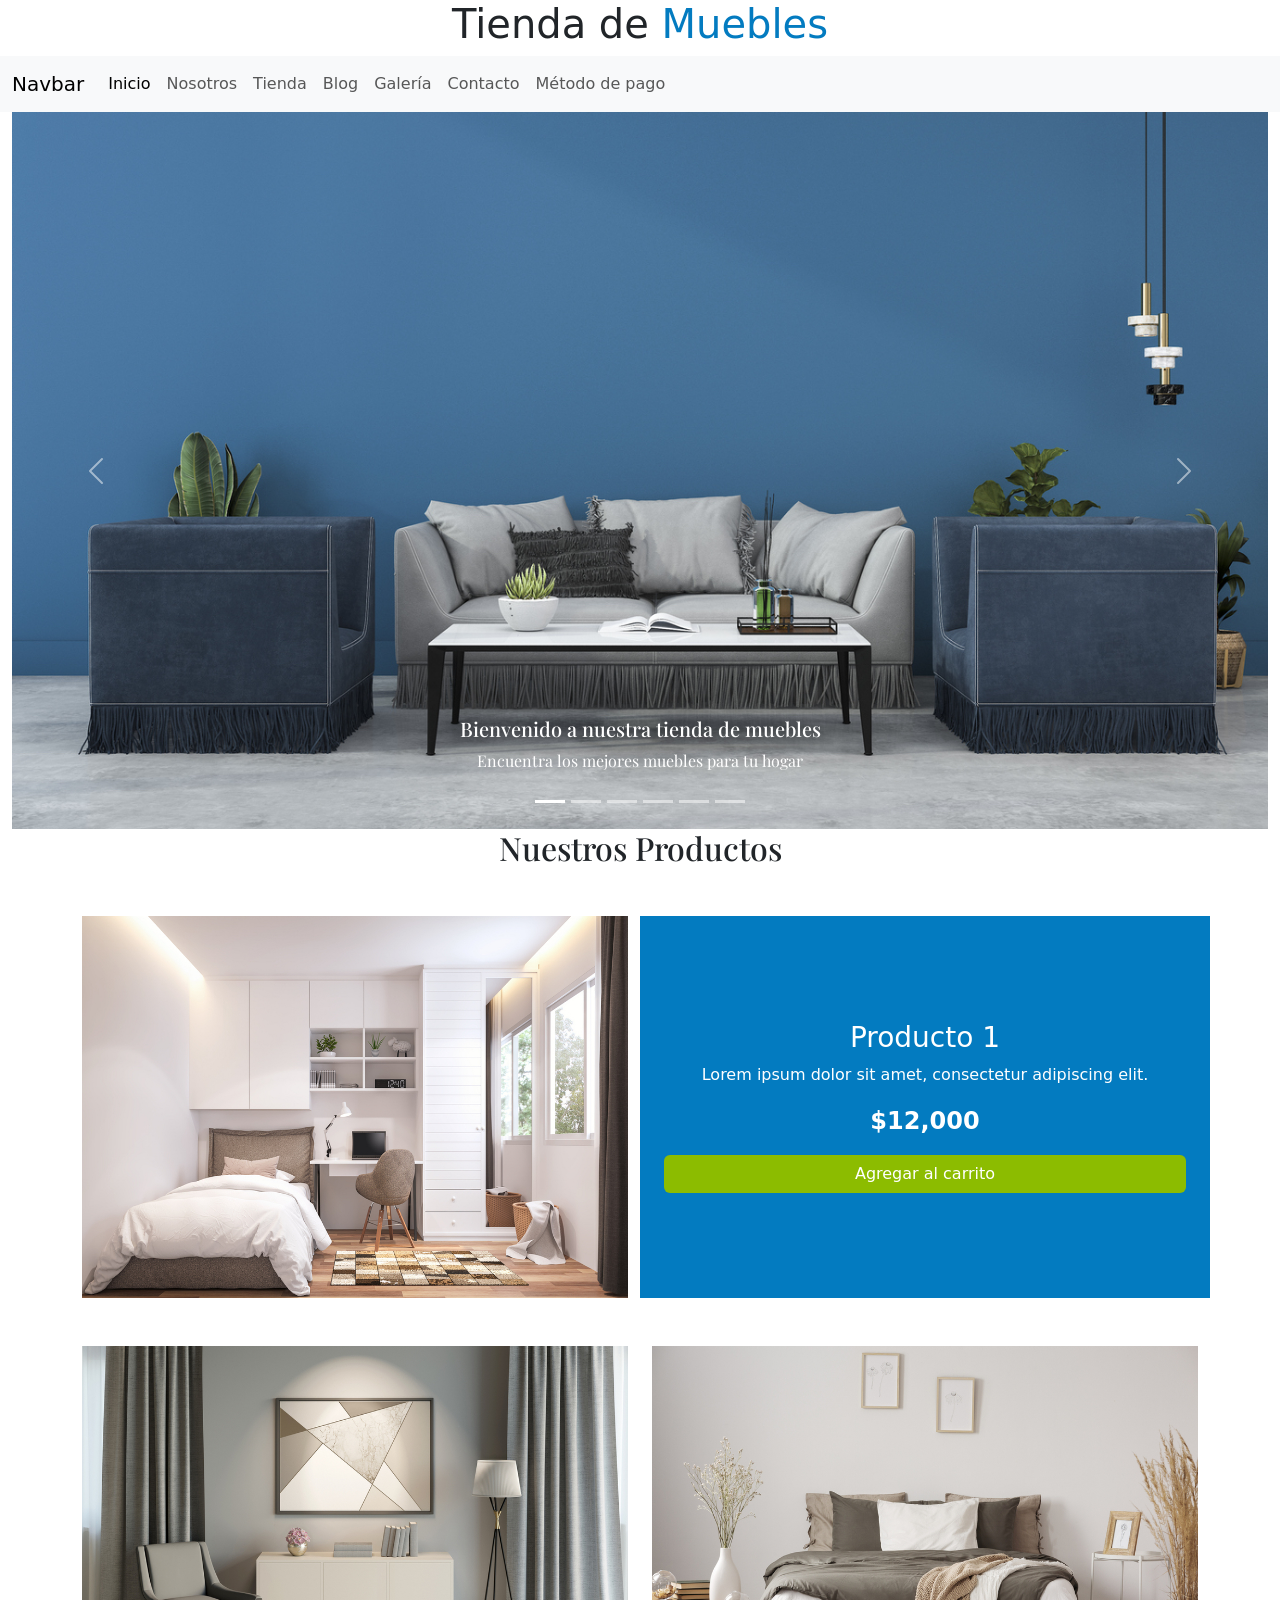
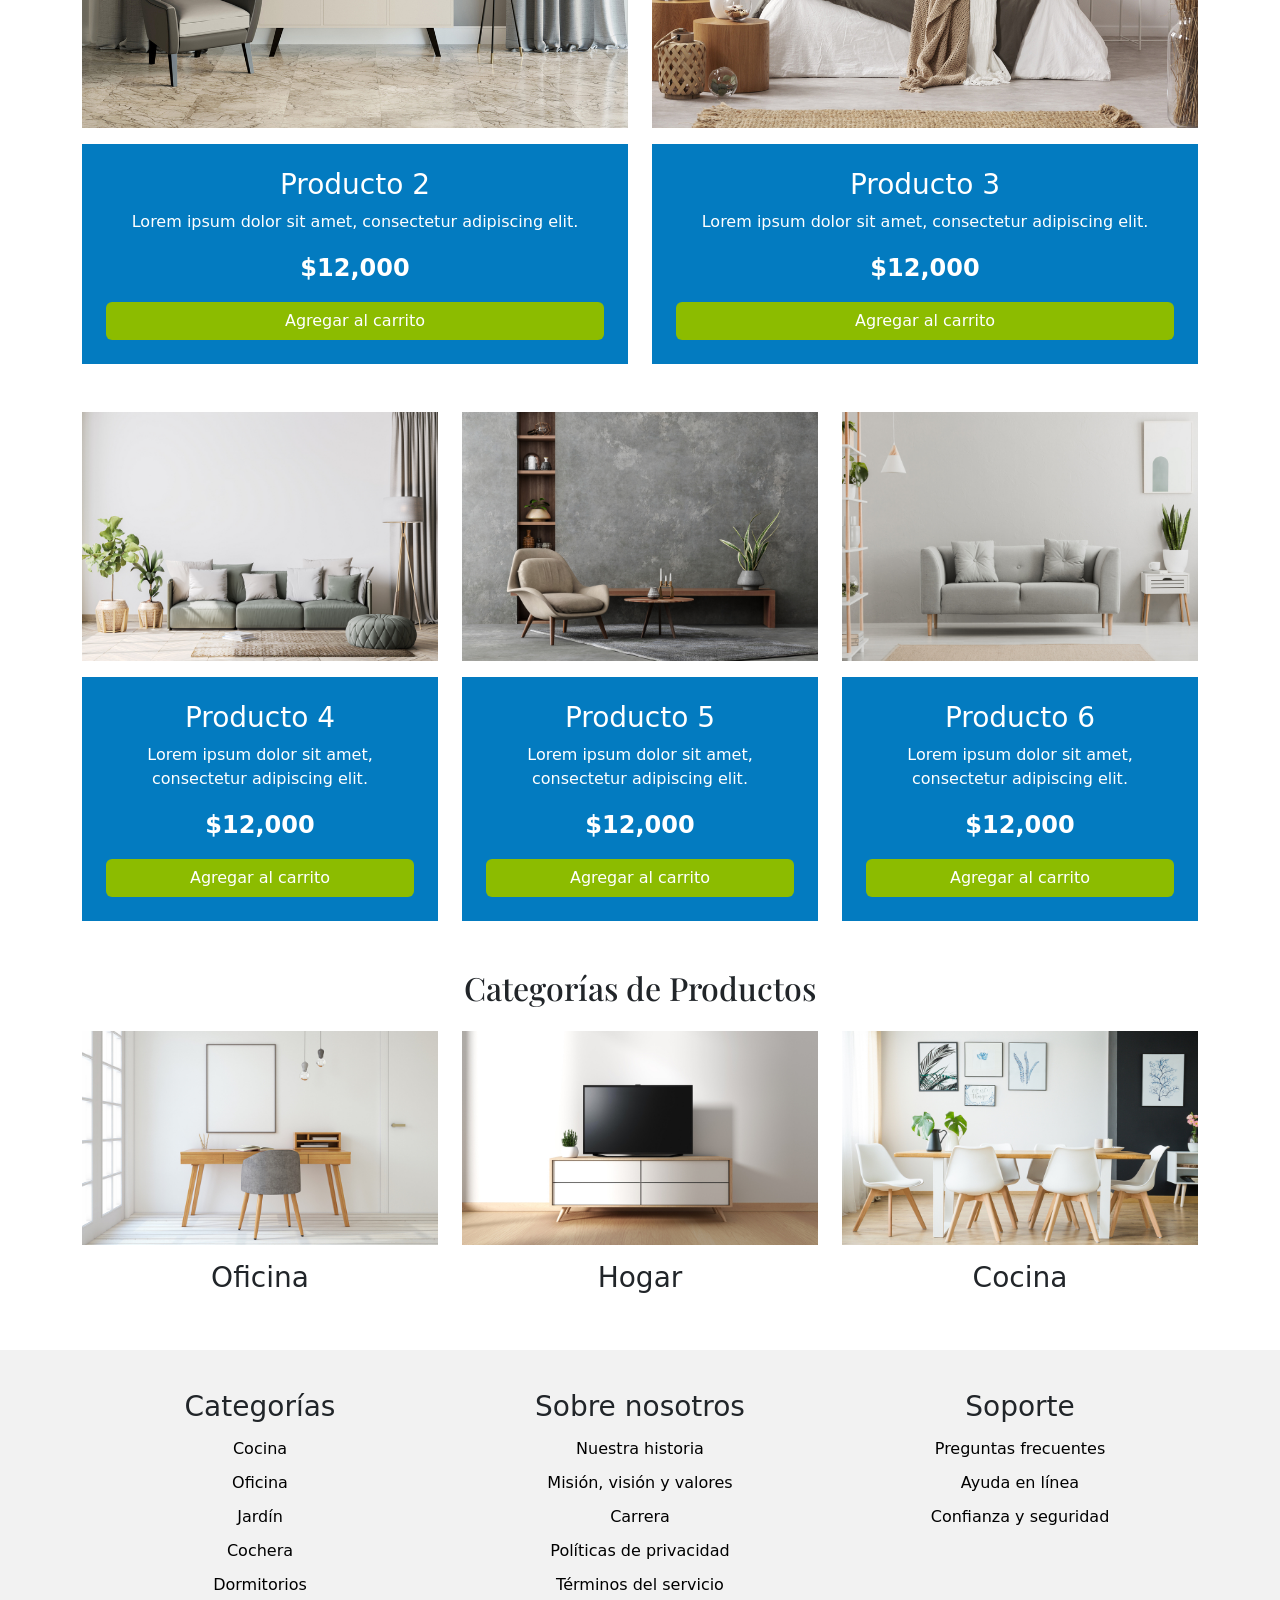
==== commit a4f2b71e: "Se agregó el modal" ====
--- a/index.html
+++ b/index.html
@@ -16,37 +16,102 @@
     <h1 class ="text-center">Tienda de <span style = "color: #037bc0;" >Muebles</span></h1>
     
     <!-- Navbar -->
-    <nav class = "navbar  navbar-expand-lg navbar-light bg-light">
-      <div class = "container-fluid">
-        <a class = "navbar-brand" href="#">Navbar</a>
-        <button class="navbar-toggler" type ="button" data-bs-toggle = "collapse" data-bs-target="#menu">
-        <span class="navbar-toggler-icon"></span>
-        </button>
-        <div class="collapse navbar-collapse" id="menu">
-          <ul class="navbar-nav">
-            <li class="nav-item">
-              <a class="nav-link active" aria-current="page" href="#">Inicio</a>
-            </li>
-            <li class="nav-item">
-              <a class="nav-link" href="#">Nosotros</a>
-            </li>
-            <li class="nav-item">
-              <a class="nav-link" href="#">Tienda</a>
-            </li>
-            <li class="nav-item">
-              <a class="nav-link" href="#">Blog</a>
-            </li>
-            <li class="nav-item">
-              <a class="nav-link" href="#">Galería</a>
-            </li>
-            <li class="nav-item">
-              <a class="nav-link" href="#">Contacto</a>
-              
-            </li>
-          </ul>
+    <nav class="navbar navbar-expand-lg navbar-light bg-light">
+  <div class="container-fluid">
+    <a class="navbar-brand" href="#">Navbar</a>
+
+    <button class="navbar-toggler" type="button" data-bs-toggle="collapse" data-bs-target="#menu">
+      <span class="navbar-toggler-icon"></span>
+    </button>
+
+    <div class="collapse navbar-collapse" id="menu">
+      <ul class="navbar-nav">
+        <li class="nav-item">
+          <a class="nav-link active" aria-current="page" href="#">Inicio</a>
+        </li>
+        <li class="nav-item">
+          <a class="nav-link" href="#">Nosotros</a>
+        </li>
+        <li class="nav-item">
+          <a class="nav-link" href="#">Tienda</a>
+        </li>
+        <li class="nav-item">
+          <a class="nav-link" href="#">Blog</a>
+        </li>
+        <li class="nav-item">
+          <a class="nav-link" href="#">Galería</a>
+        </li>
+         <li class="nav-item">
+          <a class="nav-link" href="#">Contacto</a>
+        </li>
+        <li class="nav-item">
+          <a class="nav-link" href="#" data-bs-toggle="modal" data-bs-target="#modal">
+            Método de pago
+          </a>
+        </li>
+      </ul>
+    </div>
+  </div>
+</nav>
+
+<!-- Modal -->
+<div class="modal fade" id="modal" tabindex="-1" aria-labelledby="modalLabel" aria-hidden="true">
+  <div class="modal-dialog">
+    <div class="modal-content">
+
+      <div class="modal-dialog">
+          <div class="modal-content">
+              <div class="modal-header">
+                  <h5 class="modal-title" id="exampleModalLabel">Método de pago</h5>
+                  <button type="button" class="btn-close" data-bs-dismiss="modal" aria-label="Close"></button>
+              </div>
+              <div class="modal-body">
+                <div class="row">
+                  <div class="col-md-6">
+                      <label for="cardType" class="form-label">Tipo de tarjeta</label>
+                      <select class="form-select" id="cardType">
+                      <option value="">Seleccione el tipo de tarjeta</option>
+                      <option value="visa">Visa</option>
+                      <option value="mastercard">MasterCard</option>
+                      <option value="amex">American Express</option>
+                      <option value="discover">Discover</option>
+                      </select>
+                        </div>
+                          <div class="col-md-6">
+                          <label for="cardHolder" class="form-label">Titular de la tarjeta</label>
+                          <input type="text" class="form-control" id="cardHolder" placeholder="John Doe">
+                        </div>
+                          </div>
+                            <div class="row">
+                                <div class="col-md-6">
+                                    <label for="cardNumber" class="form-label">Número de tarjeta</label>
+                                    <input type="text" class="form-control" id="cardNumber" placeholder="1234 5678 9012 3456">
+                                </div>
+                                <div class="col-md-6">
+                                    <label for="cardName" class="form-label">Nombre en la tarjeta</label>
+                                    <input type="text" class="form-control" id="cardName" placeholder="John Doe">
+                                </div>
+                            </div>
+                            <div class="row mt-3">
+                                <div class="col-md-6">
+                                    <label for="expiryDate" class="form-label">Fecha de vencimiento</label>
+                                    <input type="text" class="form-control" id="expiryDate" placeholder="MM/YY">
+                                </div>
+                                <div class="col-md-6">
+                                    <label for="cvv" class="form-label">CVV</label>
+                                    <input type="text" class="form-control" id="cvv" placeholder="123">
+                                </div>
+                            </div>
+                        </div>
+                        <div class="modal-footer">
+                            <button type="button" class="btn btn-primary" data-bs-dismiss="modal">Cerrar</button>
+                            <button type="button" class="btn btn-secondary">Aceptar</button>
+                        </div>
+                    </div>
+                </div>
+            </div>          
         </div>
-       </div>
-    </nav>
+</div>
 
   <!-- Carousel -->
   <div id="carousel" class = "container-fluid carousel slide" data-bs-ride="carousel">
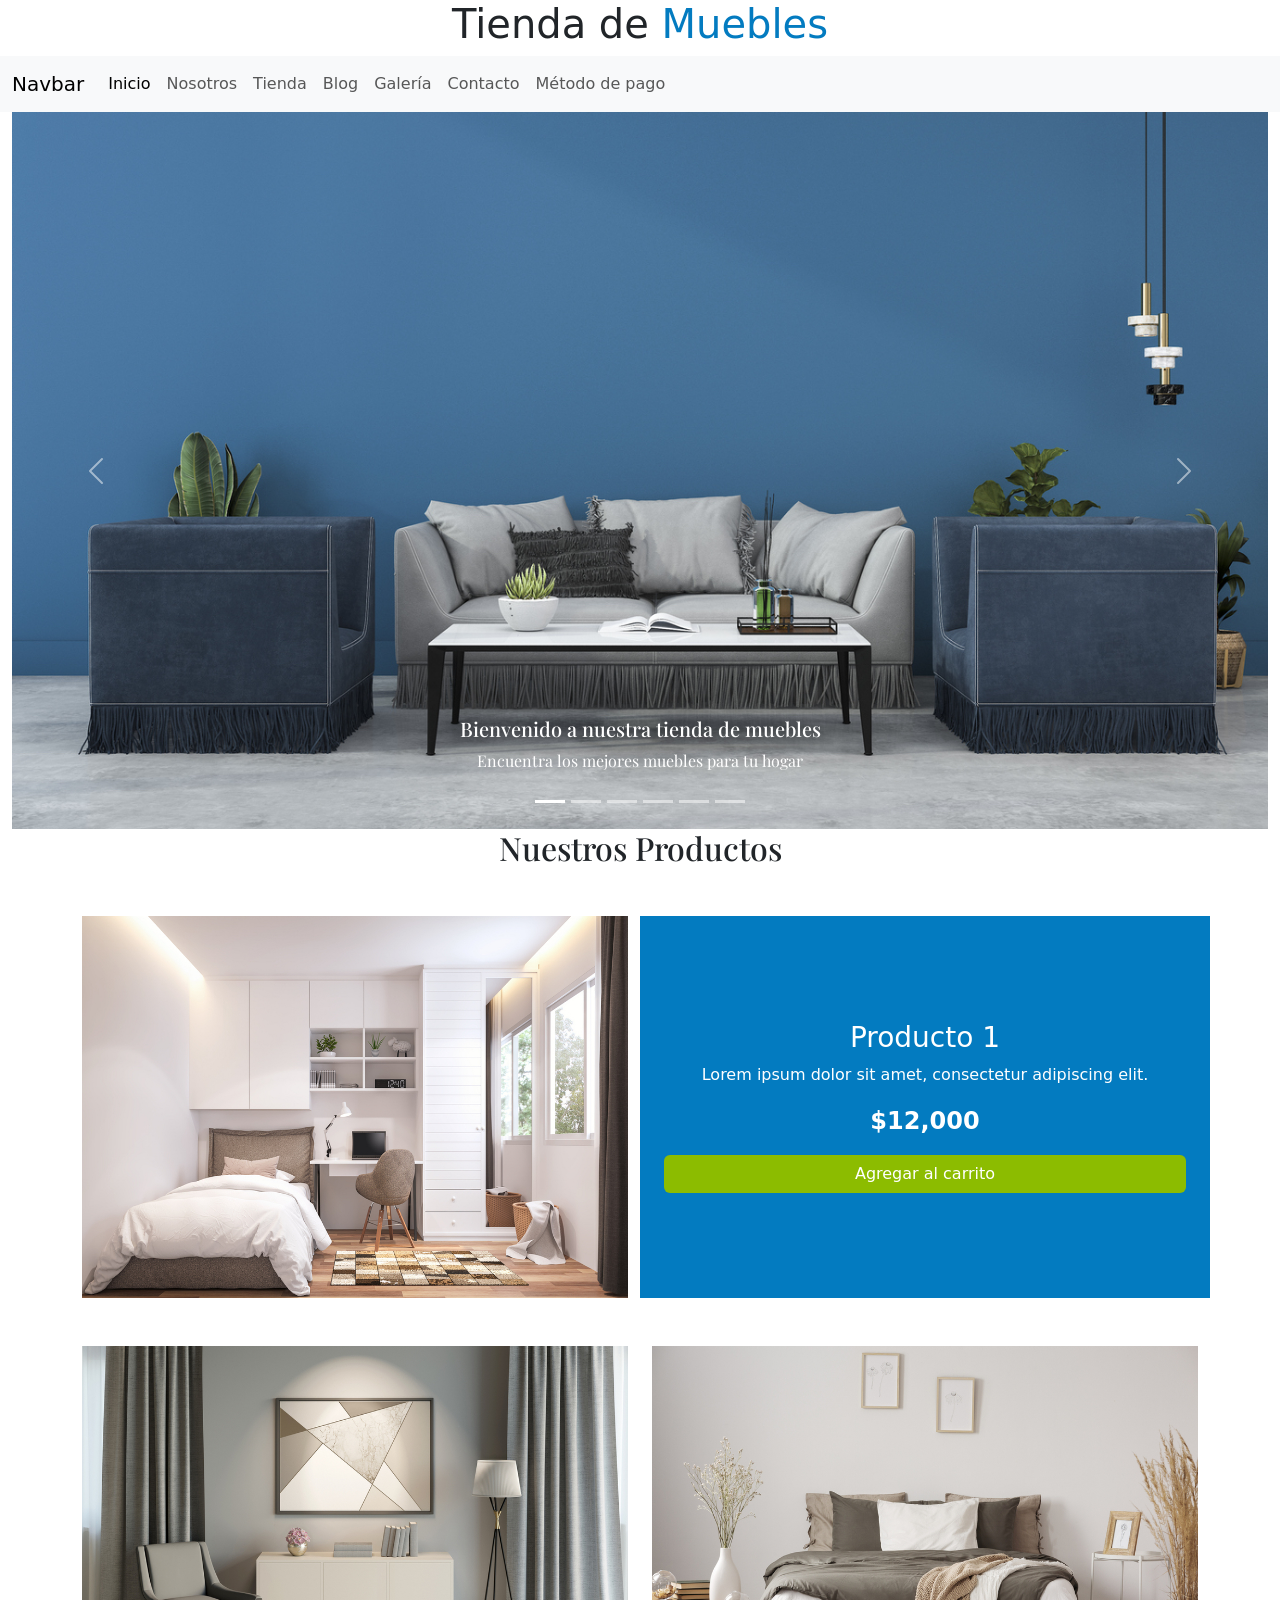
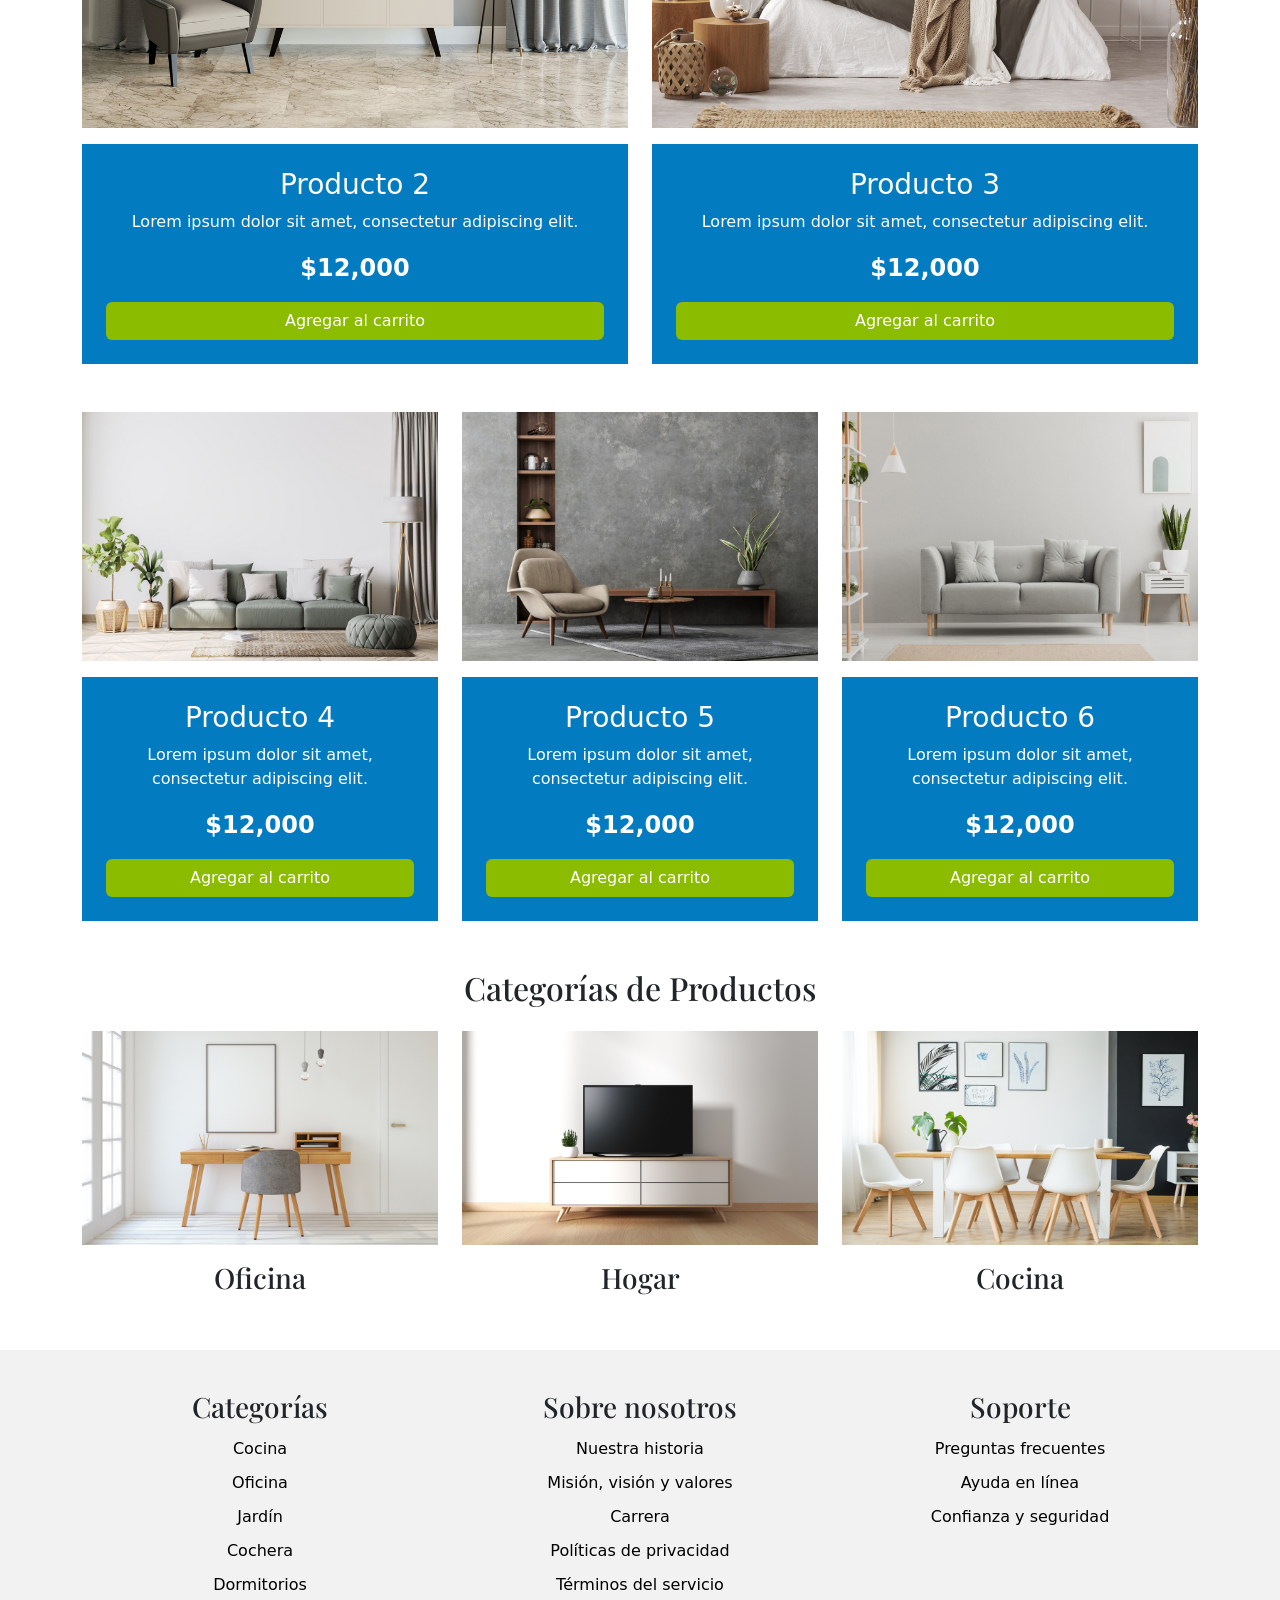
==== commit cd0596d3: "Agregar archivo CSS" ====
--- a/index.html
+++ b/index.html
@@ -8,12 +8,13 @@
         <script src="https://cdn.jsdelivr.net/npm/bootstrap@5.3.8/dist/js/bootstrap.bundle.min.js" integrity="sha384-FKyoEForCGlyvwx9Hj09JcYn3nv7wiPVlz7YYwJrWVcXK/BmnVDxM+D2scQbITxI" crossorigin="anonymous"></script>   
         <link rel="preconnect" href="https://fonts.googleapis.com">
         <link rel="preconnect" href="https://fonts.gstatic.com" crossorigin>
-        <link href="https://fonts.googleapis.com/css2?family=Playfair+Display:wght@400;700&display=swap" rel="stylesheet">  
+        <link href="https://fonts.googleapis.com/css2?family=Playfair+Display:wght@400;700&display=swap" rel="stylesheet">
+        <link rel="stylesheet" href="app.css">
       </head>
     <body>
 
     <!-- Titulo -->
-    <h1 class ="text-center">Tienda de <span style = "color: #037bc0;" >Muebles</span></h1>
+    <h1 class ="text-center">Tienda de <span class="TEXT_TITLE">Muebles</span></h1>
     
     <!-- Navbar -->
     <nav class="navbar navbar-expand-lg navbar-light bg-light">
@@ -79,7 +80,7 @@
                         </div>
                           <div class="col-md-6">
                           <label for="cardHolder" class="form-label">Titular de la tarjeta</label>
-                          <input type="text" class="form-control" id="cardHolder" placeholder="John Doe">
+                          <input type="text" class="form-control" id="cardHolder" placeholder="Juan Perez">
                         </div>
                           </div>
                             <div class="row">
@@ -89,7 +90,7 @@
                                 </div>
                                 <div class="col-md-6">
                                     <label for="cardName" class="form-label">Nombre en la tarjeta</label>
-                                    <input type="text" class="form-control" id="cardName" placeholder="John Doe">
+                                    <input type="text" class="form-control" id="cardName" placeholder="Juan Perez">
                                 </div>
                             </div>
                             <div class="row mt-3">
@@ -132,46 +133,46 @@
     <div class="carousel-item active text-center">
       <img src="principal.jpg" class="d-block w-100 img-fluid" alt="Imagen Principal">
       <div class="carousel-caption d-none d-md-block">
-        <h5 style="font-family: 'Playfair Display', serif;">Bienvenido a nuestra tienda de muebles</h5>
-        <p style="font-family: 'Playfair Display', serif;">Encuentra los mejores muebles para tu hogar</p>
+        <h5 class="text-style">Bienvenido a nuestra tienda de muebles</h5>
+        <p class="text-style">Encuentra los mejores muebles para tu hogar</p>
       </div>
     </div>
 
     <div class="carousel-item text-center">
       <img src="producto1.jpg" class="d-block w-100 img-fluid" alt="Producto 1">
           <div class="carousel-caption d-none d-md-block">
-        <h5 style="font-family: 'Playfair Display', serif;">Bienvenido a nuestra tienda de muebles</h5>
-        <p style="font-family: 'Playfair Display', serif;">Encuentra los mejores muebles para tu hogar</p>
+        <h5 class="text-style">Bienvenido a nuestra tienda de muebles</h5>
+        <p class="text-style">Encuentra los mejores muebles para tu hogar</p>
       </div>
     </div>
 
     <div class="carousel-item text-center">
       <img src="producto3.jpg" class="d-block w-100 img-fluid" alt="Producto 3">
           <div class="carousel-caption d-none d-md-block">
-        <h5 style="font-family: 'Playfair Display', serif;">Bienvenido a nuestra tienda de muebles</h5>
-        <p style="font-family: 'Playfair Display', serif;">Encuentra los mejores muebles para tu hogar</p>
+        <h5 class="text-style">Bienvenido a nuestra tienda de muebles</h5>
+        <p class="text-style">Encuentra los mejores muebles para tu hogar</p>
       </div>
     </div>
     
     <div class="carousel-item text-center">
       <img src="producto4.jpg" class="d-block w-100 img-fluid" alt="Producto 4">
           <div class="carousel-caption d-none d-md-block">
-        <h5 style="font-family: 'Playfair Display', serif;">Bienvenido a nuestra tienda de muebles</h5>
-        <p style="font-family: 'Playfair Display', serif;">Encuentra los mejores muebles para tu hogar</p>
+        <h5 class="text-style">Bienvenido a nuestra tienda de muebles</h5>
+        <p class="text-style">Encuentra los mejores muebles para tu hogar</p>
       </div>
     </div>
     <div class="carousel-item text-center">
       <img src="producto5.jpg" class="d-block w-100 img-fluid" alt="Producto 5">
           <div class="carousel-caption d-none d-md-block">
-        <h5 style="font-family: 'Playfair Display', serif;">Bienvenido a nuestra tienda de muebles</h5>
-        <p style="font-family: 'Playfair Display', serif;">Encuentra los mejores muebles para tu hogar</p>
+        <h5 class="text-style">Bienvenido a nuestra tienda de muebles</h5>
+        <p class="text-style">Encuentra los mejores muebles para tu hogar</p>
       </div>
     </div>
     <div class="carousel-item text-center">
       <img src="producto6.jpg" class="d-block w-100 img-fluid" alt="Producto 6">
           <div class="carousel-caption d-none d-md-block">
-        <h5 style="font-family: 'Playfair Display', serif;">Bienvenido a nuestra tienda de muebles</h5>
-        <p style="font-family: 'Playfair Display', serif;">Encuentra los mejores muebles para tu hogar</p>
+        <h5 class="text-style">Bienvenido a nuestra tienda de muebles</h5>
+        <p class="text-style">Encuentra los mejores muebles para tu hogar</p>
       </div>
     </div>
 
@@ -188,23 +189,7 @@
 
 </div>
 <!-- Productos -->
-<h2 class="text-center" style="font-family: 'Playfair Display', serif;">Nuestros Productos</h2>
-<style>
-.btn-animado{
-  background-color:#8cbc00;
-  color:white;
-  transition: transform 0.2s ease, box-shadow 0.2s ease;
-}
-
-.btn-animado:hover{
-  transform: scale(1.05);
-}
-
-.btn-animado:active{
-  transform: scale(0.95);
-  box-shadow: inset 0 3px 6px rgba(0,0,0,0.3);
-}
-</style>
+<h2 class="text-center text-style">Nuestros Productos</h2>
 
 <div class="container mt-5">
 
@@ -216,8 +201,7 @@
     </div>
 
     <!-- Información 1 -->
-    <div class="col-md-6 text-white text-center p-4 d-flex flex-column justify-content-center"
-         style="background-color:#037BC0;">
+    <div class="col-md-6 text-white text-center p-4 d-flex flex-column justify-content-center INFO-BOX">
         <h3>Producto 1</h3>
         <p>Lorem ipsum dolor sit amet, consectetur adipiscing elit.</p>
         <p class="fs-4 fw-bold">$12,000</p>
@@ -242,7 +226,7 @@
 
           <!-- Información 2 -->
 
-      <div class="text-white p-4 mt-3" style="background-color:#037BC0;">
+      <div class="text-white p-4 mt-3 INFO-BOX">
 
         <h3>Producto 2</h3>
 
@@ -264,7 +248,7 @@
       <img src="producto3.jpg" class="img-fluid" alt="Producto 3">
 
       <!-- Información 3 -->
-      <div class="text-white p-4 mt-3" style="background-color:#037BC0;">
+      <div class="text-white p-4 mt-3 INFO-BOX">
         <h3>Producto 3</h3>
         <p>Lorem ipsum dolor sit amet, consectetur adipiscing elit.</p>
         <p class="fs-4 fw-bold">$12,000</p>
@@ -286,7 +270,7 @@
       <img src="producto4.jpg" class="img-fluid" alt="Producto 4">
 
       <!-- Información 4 -->
-      <div class="text-white p-4 mt-3" style="background-color:#037BC0;">
+      <div class="text-white p-4 mt-3 INFO-BOX">
 
         <h3>Producto 4</h3>
 
@@ -312,7 +296,7 @@
       <img src="producto5.jpg" class="img-fluid" alt="Producto 5">
 
       <!-- Información 5 -->
-      <div class="text-white p-4 mt-3" style="background-color:#037BC0;">
+      <div class="text-white p-4 mt-3 INFO-BOX">
 
         <h3>Producto 5</h3>
 
@@ -338,7 +322,7 @@
       <img src="producto6.jpg" class="img-fluid" alt="Producto 6">
 
       <!-- Información 6 -->
-      <div class="text-white p-4 mt-3" style="background-color:#037BC0;">
+      <div class="text-white p-4 mt-3 INFO-BOX">
 
         <h3>Producto 6</h3>
 
@@ -363,7 +347,7 @@
 <!-- Categorías -->
 <div class="container mt-5">
 
-  <h2 class="text-center mb-4" style="font-family: 'Playfair Display', serif;">Categorías de Productos</h2>
+  <h2 class="text-center mb-4 text-style">Categorías de Productos</h2>
 
   <div class="row">
 
@@ -371,7 +355,7 @@
     <div class="col-md-4 text-center">
     <img src="categoria1.jpg" class="img-fluid mb-3" alt="Oficina">
     <a href="#" class="text-decoration-none text-dark">
-    <h3>Oficina</h3>
+    <h3 class="text-style">Oficina</h3>
     </a>
     </div>
 
@@ -379,7 +363,7 @@
     <div class="col-md-4 text-center">
     <img src="categoria2.jpg" class="img-fluid mb-3" alt="Hogar">
     <a href="#" class="text-decoration-none text-dark">
-    <h3>Hogar</h3>
+    <h3 class="text-style">Hogar</h3>
     </a>
 
     </div>
@@ -388,38 +372,19 @@
     <div class="col-md-4 text-center">
     <img src="categoria3.jpg" class="img-fluid mb-3" alt="Cocina">
     <a href="#" class="text-decoration-none text-dark">
-    <h3>Cocina</h3>
+    <h3 class="text-style">Cocina</h3>
     </a>
     </div>
   </div>
 </div>
-<style>
-
-footer{
-  background-color:#f2f2f2;
-  padding:40px 0;
-}
-
-.footer-link{
-  color:black;
-  text-decoration:none;
-  margin:5px 0;
-  transition: color 0.3s ease, transform 0.3s ease;
-}
-
-.footer-link:hover{
-  color:#037BC0;
-  transform: translateY(-3px);
-}
-
-</style>
+
 <footer class="mt-5">
   <div class="container">
   <div class="row text-center">
 
       <!-- Categorías -->
       <div class="col-md-4">
-      <h3>Categorías</h3>
+      <h3 class="text-style">Categorías</h3>
       <nav class="d-flex flex-column">
           <a href="#" class="footer-link">Cocina</a>
           <a href="#" class="footer-link">Oficina</a>
@@ -434,7 +399,7 @@
 
       <!-- Sobre nosotros -->
       <div class="col-md-4">
-        <h3>Sobre nosotros</h3>
+        <h3 class="text-style">Sobre nosotros</h3>
         <nav class="d-flex flex-column">
           <a href="#" class="footer-link">Nuestra historia</a>
           <a href="#" class="footer-link">Misión, visión y valores</a>
@@ -447,7 +412,7 @@
 
       <!-- Soporte -->
       <div class="col-md-4">
-        <h3>Soporte</h3>
+        <h3 class="text-style">Soporte</h3>
         <nav class="d-flex flex-column">
           <a href="#" class="footer-link">Preguntas frecuentes</a>
           <a href="#" class="footer-link">Ayuda en línea</a>
--- a/app.css
+++ b/app.css
@@ -0,0 +1,41 @@
+.btn-animado{
+  background-color:#8cbc00;
+  color:white;
+  transition: transform 0.2s ease, box-shadow 0.2s ease;
+}
+
+.btn-animado:hover{
+  transform: scale(1.05);
+}
+
+.btn-animado:active{
+  transform: scale(0.95);
+  box-shadow: inset 0 3px 6px rgba(0,0,0,0.3);
+}
+
+footer{
+  background-color:#f2f2f2;
+  padding:40px 0;
+}
+
+.footer-link{
+  color:black;
+  text-decoration:none;
+  margin:5px 0;
+  transition: color 0.3s ease, transform 0.3s ease;
+}
+
+.footer-link:hover{
+  color:#037BC0;
+  transform: translateY(-3px);
+}
+.INFO-BOX{
+  background-color:#037BC0;
+}
+.TEXT_TITLE{
+  color: #037BC0;
+}
+
+.text-style{
+  font-family: 'Playfair Display', serif;
+}
